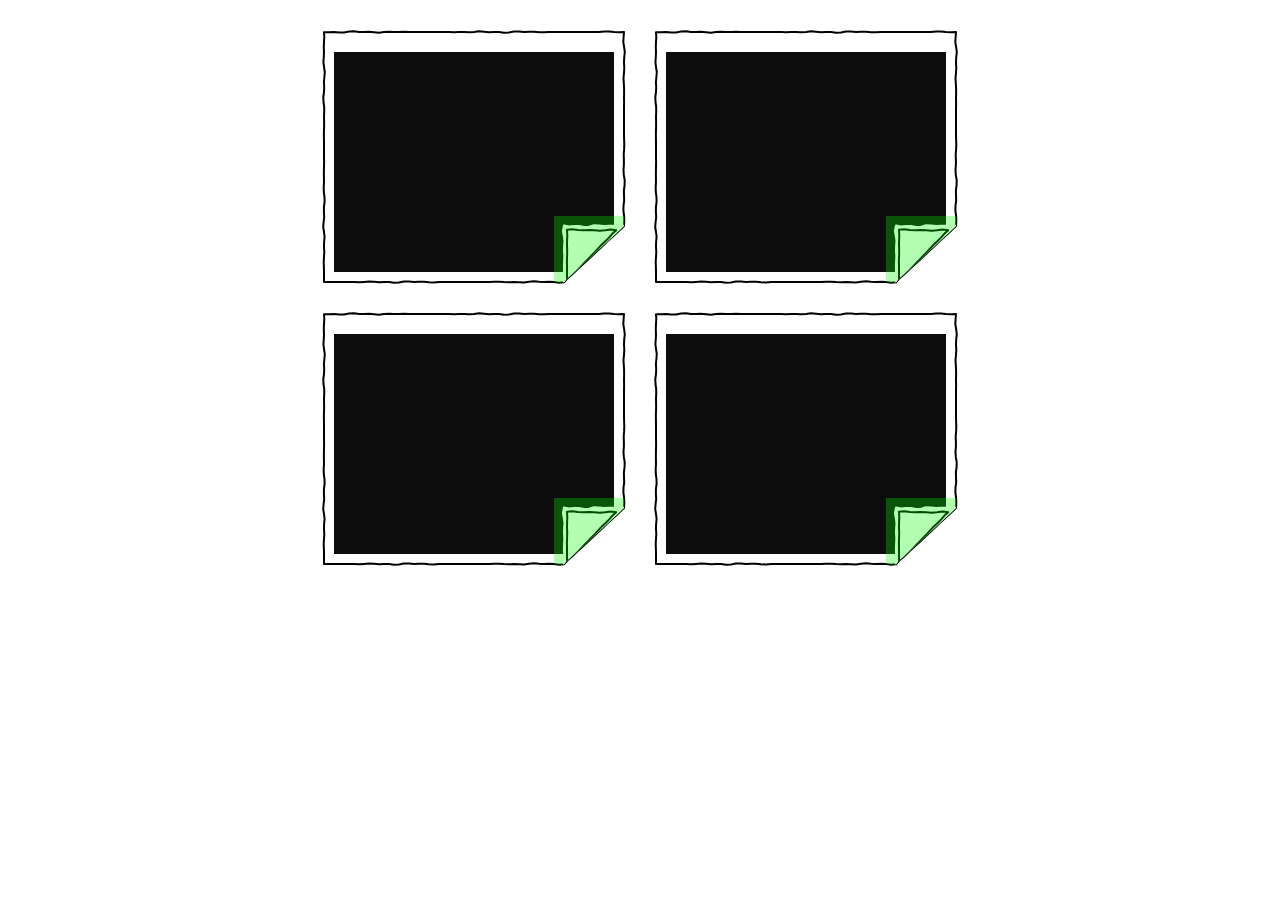
==== index.html @ 53bd7bb0 "Add files via upload" ====
<!DOCTYPE html>
<html lang="en">

<head>
  <meta charset="utf-8">
  <meta name="viewport" content="width=device-width, initial-scale=1">
  <title>App</title>
  <link rel="stylesheet" href="style.css">
</head>

<body>
  <!-- All heavy SVG filters have been completely removed! Everything is pure Math now. -->

  <main class="grid">
    <!-- CARD 1 -->
    <div class="wrap">
      <svg class="card-bg-svg" width="300" height="250">
        <path class="card-bg-path" fill="#ffffff" stroke="black" stroke-width="2" stroke-linejoin="round" />
      </svg>
      <svg width="0" height="0" style="position: absolute;">
        <clipPath id="card-clip-0">
          <path class="card-clip-path" />
        </clipPath>
      </svg>

      <article class="card" style="clip-path: url(#card-clip-0);">
        <div class="inner-rect"></div>
        <div class="hitbox"></div>
        <svg class="triangle-svg" viewBox="0 0 120 120">
          <path class="triangle-path" fill="#ffffff" stroke="white" stroke-width="2" stroke-linejoin="round" />
          <path class="inner-triangle-path" fill="none" stroke="black" stroke-width="2" stroke-linejoin="round" />
          <g class="sq-A" opacity="0">
            <path class="sq-path" fill="blue" stroke="black" stroke-width="1" stroke-linejoin="round" />
          </g>
          <g class="sq-B" opacity="0">
            <path class="sq-path" fill="lime" stroke="black" stroke-width="1" stroke-linejoin="round" />
          </g>
          <g class="sq-C" opacity="0">
            <path class="sq-path" fill="magenta" stroke="black" stroke-width="1" stroke-linejoin="round" />
          </g>
        </svg>
      </article>
    </div>

    <!-- CARD 2 -->
    <div class="wrap">
      <svg class="card-bg-svg" width="300" height="250">
        <path class="card-bg-path" fill="#ffffff" stroke="black" stroke-width="2" stroke-linejoin="round" />
      </svg>
      <svg width="0" height="0" style="position: absolute;">
        <clipPath id="card-clip-1">
          <path class="card-clip-path" />
        </clipPath>
      </svg>

      <article class="card" style="clip-path: url(#card-clip-1);">
        <div class="inner-rect"></div>
        <div class="hitbox"></div>
        <svg class="triangle-svg" viewBox="0 0 120 120">
          <path class="triangle-path" fill="#ffffff" stroke="white" stroke-width="2" stroke-linejoin="round" />
          <path class="inner-triangle-path" fill="none" stroke="black" stroke-width="2" stroke-linejoin="round" />
          <g class="sq-A" opacity="0">
            <path class="sq-path" fill="blue" stroke="black" stroke-width="1" stroke-linejoin="round" />
          </g>
          <g class="sq-B" opacity="0">
            <path class="sq-path" fill="lime" stroke="black" stroke-width="1" stroke-linejoin="round" />
          </g>
          <g class="sq-C" opacity="0">
            <path class="sq-path" fill="magenta" stroke="black" stroke-width="1" stroke-linejoin="round" />
          </g>
        </svg>
      </article>
    </div>

    <!-- CARD 3 -->
    <div class="wrap">
      <svg class="card-bg-svg" width="300" height="250">
        <path class="card-bg-path" fill="#ffffff" stroke="black" stroke-width="2" stroke-linejoin="round" />
      </svg>
      <svg width="0" height="0" style="position: absolute;">
        <clipPath id="card-clip-2">
          <path class="card-clip-path" />
        </clipPath>
      </svg>

      <article class="card" style="clip-path: url(#card-clip-2);">
        <div class="inner-rect"></div>
        <div class="hitbox"></div>
        <svg class="triangle-svg" viewBox="0 0 120 120">
          <path class="triangle-path" fill="#ffffff" stroke="white" stroke-width="2" stroke-linejoin="round" />
          <path class="inner-triangle-path" fill="none" stroke="black" stroke-width="2" stroke-linejoin="round" />
          <g class="sq-A" opacity="0">
            <path class="sq-path" fill="blue" stroke="black" stroke-width="1" stroke-linejoin="round" />
          </g>
          <g class="sq-B" opacity="0">
            <path class="sq-path" fill="lime" stroke="black" stroke-width="1" stroke-linejoin="round" />
          </g>
          <g class="sq-C" opacity="0">
            <path class="sq-path" fill="magenta" stroke="black" stroke-width="1" stroke-linejoin="round" />
          </g>
        </svg>
      </article>
    </div>

    <!-- CARD 4 -->
    <div class="wrap">
      <svg class="card-bg-svg" width="300" height="250">
        <path class="card-bg-path" fill="#ffffff" stroke="black" stroke-width="2" stroke-linejoin="round" />
      </svg>
      <svg width="0" height="0" style="position: absolute;">
        <clipPath id="card-clip-3">
          <path class="card-clip-path" />
        </clipPath>
      </svg>

      <article class="card" style="clip-path: url(#card-clip-3);">
        <div class="inner-rect"></div>
        <div class="hitbox"></div>
        <svg class="triangle-svg" viewBox="0 0 120 120">
          <path class="triangle-path" fill="#ffffff" stroke="white" stroke-width="2" stroke-linejoin="round" />
          <path class="inner-triangle-path" fill="none" stroke="black" stroke-width="2" stroke-linejoin="round" />
          <g class="sq-A" opacity="0">
            <path class="sq-path" fill="blue" stroke="black" stroke-width="1" stroke-linejoin="round" />
          </g>
          <g class="sq-B" opacity="0">
            <path class="sq-path" fill="white" stroke="black" stroke-width="1" stroke-linejoin="round" />
          </g>
          <g class="sq-C" opacity="0">
            <path class="sq-path" fill="magenta" stroke="black" stroke-width="1" stroke-linejoin="round" />
          </g>
        </svg>
      </article>
    </div>
  </main>

  <!-- Load GSAP -->
  <script src="https://cdnjs.cloudflare.com/ajax/libs/gsap/3.12.2/gsap.min.js"></script>
  <!-- Load our custom logic -->
  <script src="app.js"></script>
</body>

</html>
---- style.css ----
* {
  box-sizing: border-box;
  margin: 0;
  padding: 0;
}

body {
  background-color: #ffffff;
  min-height: 100vh;
}

.card {
  position: relative;
  /* background-color: #ffffff;  REMOVED: Handled by SVG */
  width: 300px;
  height: 250px;
  padding: 20px 10px 10px 10px;
  /* clip-path: polygon(...); REMOVED: Handled by dynamic SVG clipPath! */
  user-select: none;
  -webkit-user-select: none;
  -webkit-user-drag: none;
}

.inner-rect {
  background-color: #0c0c0c;
  width: 100%;
  height: 100%;
}

.hitbox {
  position: absolute;
  bottom: -14px;
  right: -10px;
  width: 80px;
  height: 80px;
  z-index: 10;
  cursor: pointer;
  touch-action: none;
  background-color: rgba(0, 255, 0, 0.3);
  transform: rotate(180deg);
  clip-path: polygon(100% 0%, 100% 33%, 100% 66%, 100% 100%, 66% 100%, 33% 100%, 0% 100%);
}

.triangle-svg {
  position: absolute;
  bottom: -4px;
  right: 0px;
  width: 120px;
  height: 120px;
  transform: rotate(180deg);
  pointer-events: none;
  overflow: visible;
  /* Filter removed. Handled mathematically now! */
}

.wrap {
  position: relative;
}

.card-bg-svg {
  position: absolute;
  top: 0;
  left: 0;
  pointer-events: none;
  overflow: visible;
}

.triangle-path {
  fill: #ffffff;
  /* Geometry and animation are now handled cleanly by HTML and GSAP */
}

.grid {
  display: grid;
  gap: 2rem;
  padding: 2rem;
  justify-content: center;
  grid-template-columns: 1fr;
}

@media (min-width: 768px) {
  .grid {
    grid-template-columns: repeat(2, 300px);
  }
}
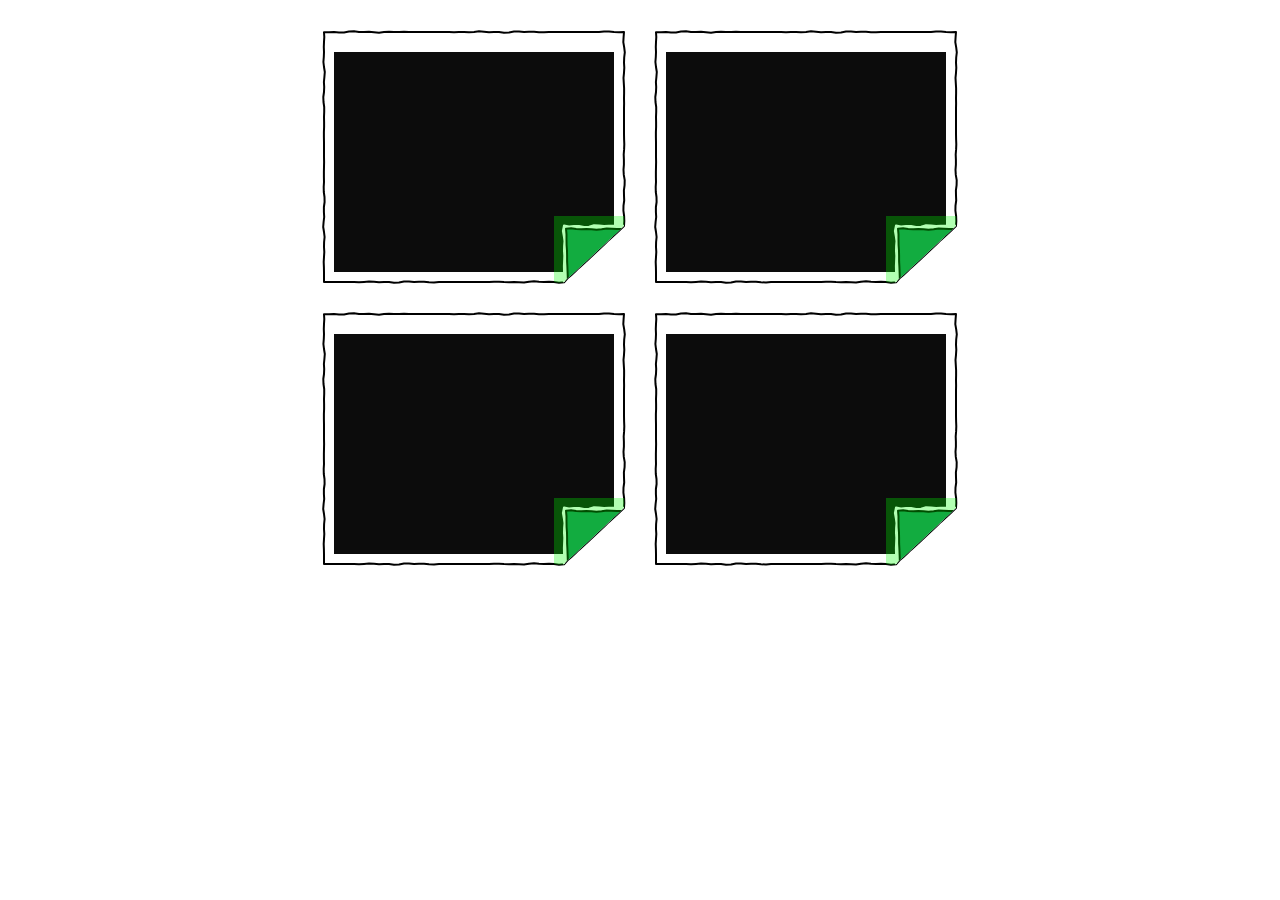
==== commit d597606d: "Add files via upload" ====
--- a/index.html
+++ b/index.html
@@ -28,7 +28,7 @@
         <div class="hitbox"></div>
         <svg class="triangle-svg" viewBox="0 0 120 120">
           <path class="triangle-path" fill="#ffffff" stroke="white" stroke-width="2" stroke-linejoin="round" />
-          <path class="inner-triangle-path" fill="none" stroke="black" stroke-width="2" stroke-linejoin="round" />
+          <path class="inner-triangle-path" fill="#1A885C" stroke="black" stroke-width="2" stroke-linejoin="round" />
           <g class="sq-A" opacity="0">
             <path class="sq-path" fill="blue" stroke="black" stroke-width="1" stroke-linejoin="round" />
           </g>
@@ -58,7 +58,7 @@
         <div class="hitbox"></div>
         <svg class="triangle-svg" viewBox="0 0 120 120">
           <path class="triangle-path" fill="#ffffff" stroke="white" stroke-width="2" stroke-linejoin="round" />
-          <path class="inner-triangle-path" fill="none" stroke="black" stroke-width="2" stroke-linejoin="round" />
+          <path class="inner-triangle-path" fill="#1A885C" stroke="black" stroke-width="2" stroke-linejoin="round" />
           <g class="sq-A" opacity="0">
             <path class="sq-path" fill="blue" stroke="black" stroke-width="1" stroke-linejoin="round" />
           </g>
@@ -88,7 +88,7 @@
         <div class="hitbox"></div>
         <svg class="triangle-svg" viewBox="0 0 120 120">
           <path class="triangle-path" fill="#ffffff" stroke="white" stroke-width="2" stroke-linejoin="round" />
-          <path class="inner-triangle-path" fill="none" stroke="black" stroke-width="2" stroke-linejoin="round" />
+          <path class="inner-triangle-path" fill="#1A885C" stroke="black" stroke-width="2" stroke-linejoin="round" />
           <g class="sq-A" opacity="0">
             <path class="sq-path" fill="blue" stroke="black" stroke-width="1" stroke-linejoin="round" />
           </g>
@@ -118,7 +118,7 @@
         <div class="hitbox"></div>
         <svg class="triangle-svg" viewBox="0 0 120 120">
           <path class="triangle-path" fill="#ffffff" stroke="white" stroke-width="2" stroke-linejoin="round" />
-          <path class="inner-triangle-path" fill="none" stroke="black" stroke-width="2" stroke-linejoin="round" />
+          <path class="inner-triangle-path" fill="#1A885C" stroke="black" stroke-width="2" stroke-linejoin="round" />
           <g class="sq-A" opacity="0">
             <path class="sq-path" fill="blue" stroke="black" stroke-width="1" stroke-linejoin="round" />
           </g>
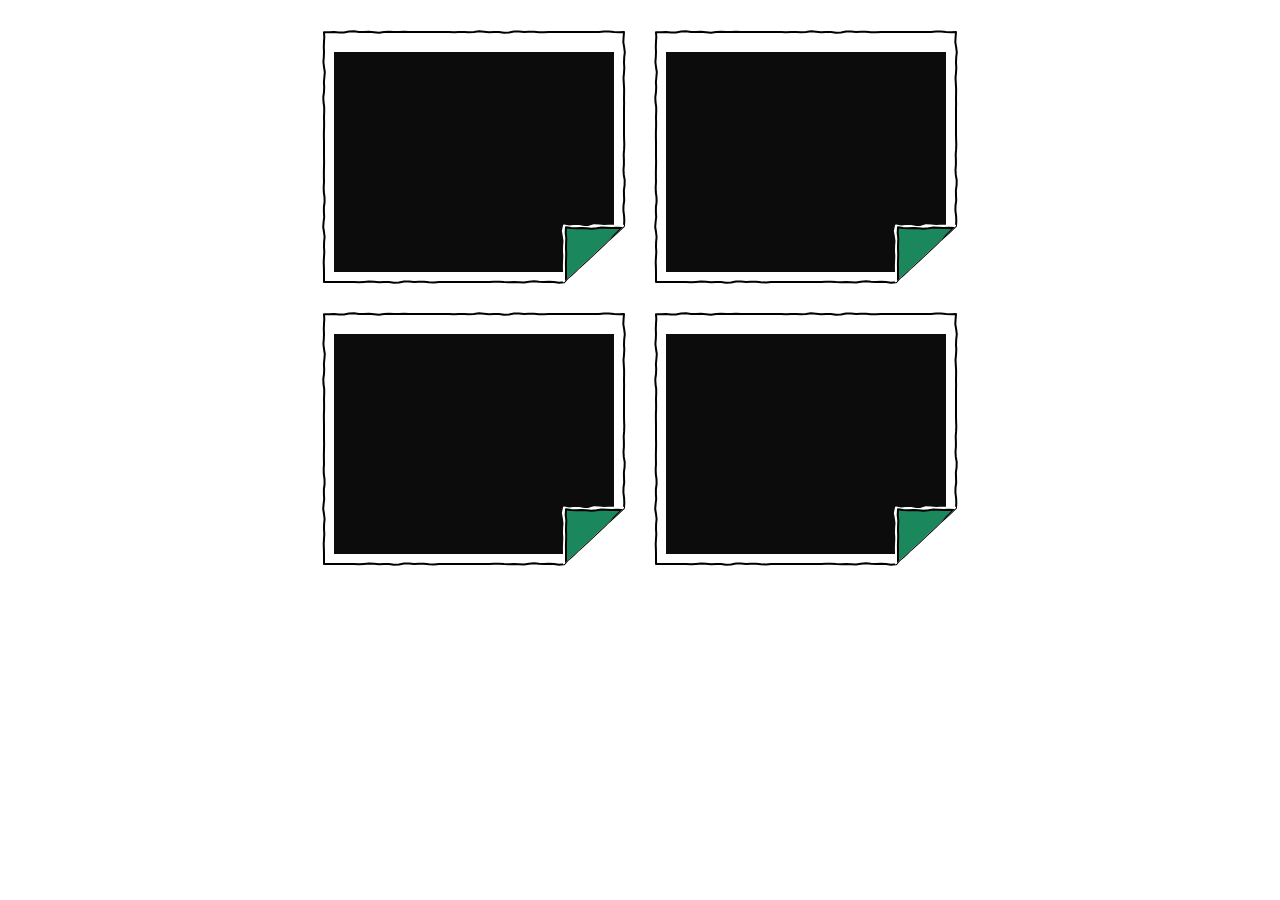
==== commit 94a0da51: "Add files via upload" ====
--- a/index.html
+++ b/index.html
@@ -27,16 +27,22 @@
         <div class="inner-rect"></div>
         <div class="hitbox"></div>
         <svg class="triangle-svg" viewBox="0 0 120 120">
-          <path class="triangle-path" fill="#ffffff" stroke="white" stroke-width="2" stroke-linejoin="round" />
-          <path class="inner-triangle-path" fill="#1A885C" stroke="black" stroke-width="2" stroke-linejoin="round" />
-          <g class="sq-A" opacity="0">
-            <path class="sq-path" fill="blue" stroke="black" stroke-width="1" stroke-linejoin="round" />
+          <path class="triangle-path" stroke-width="2" stroke-linejoin="round" />
+          <path class="inner-triangle-path" stroke-width="2" stroke-linejoin="round" />
+          <g class="sq-A" opacity="0" tabindex="0" role="button" aria-label="Summary">
+            <rect class="custom-focus" x="-11" y="-11" width="22" height="22" rx="4" fill="none" stroke="#005fcc"
+              stroke-width="2" vector-effect="non-scaling-stroke" opacity="0" />
+            <path class="sq-path" stroke="black" stroke-width="1" stroke-linejoin="round" />
           </g>
-          <g class="sq-B" opacity="0">
-            <path class="sq-path" fill="lime" stroke="black" stroke-width="1" stroke-linejoin="round" />
+          <g class="sq-B" opacity="0" tabindex="0" role="button" aria-label="View Project">
+            <rect class="custom-focus" x="-11" y="-11" width="22" height="22" rx="4" fill="none" stroke="#005fcc"
+              stroke-width="2" vector-effect="non-scaling-stroke" opacity="0" />
+            <path class="sq-path" stroke="black" stroke-width="1" stroke-linejoin="round" />
           </g>
-          <g class="sq-C" opacity="0">
-            <path class="sq-path" fill="magenta" stroke="black" stroke-width="1" stroke-linejoin="round" />
+          <g class="sq-C" opacity="0" tabindex="0" role="button" aria-label="Media">
+            <rect class="custom-focus" x="-11" y="-11" width="22" height="22" rx="4" fill="none" stroke="#005fcc"
+              stroke-width="2" vector-effect="non-scaling-stroke" opacity="0" />
+            <path class="sq-path" stroke="black" stroke-width="1" stroke-linejoin="round" />
           </g>
         </svg>
       </article>
@@ -57,16 +63,22 @@
         <div class="inner-rect"></div>
         <div class="hitbox"></div>
         <svg class="triangle-svg" viewBox="0 0 120 120">
-          <path class="triangle-path" fill="#ffffff" stroke="white" stroke-width="2" stroke-linejoin="round" />
-          <path class="inner-triangle-path" fill="#1A885C" stroke="black" stroke-width="2" stroke-linejoin="round" />
-          <g class="sq-A" opacity="0">
-            <path class="sq-path" fill="blue" stroke="black" stroke-width="1" stroke-linejoin="round" />
+          <path class="triangle-path" stroke-width="2" stroke-linejoin="round" />
+          <path class="inner-triangle-path" stroke-width="2" stroke-linejoin="round" />
+          <g class="sq-A" opacity="0" tabindex="0" role="button" aria-label="Summary">
+            <rect class="custom-focus" x="-11" y="-11" width="22" height="22" rx="4" fill="none" stroke="#005fcc"
+              stroke-width="2" vector-effect="non-scaling-stroke" opacity="0" />
+            <path class="sq-path" stroke="black" stroke-width="1" stroke-linejoin="round" />
           </g>
-          <g class="sq-B" opacity="0">
-            <path class="sq-path" fill="lime" stroke="black" stroke-width="1" stroke-linejoin="round" />
+          <g class="sq-B" opacity="0" tabindex="0" role="button" aria-label="View Project">
+            <rect class="custom-focus" x="-11" y="-11" width="22" height="22" rx="4" fill="none" stroke="#005fcc"
+              stroke-width="2" vector-effect="non-scaling-stroke" opacity="0" />
+            <path class="sq-path" stroke="black" stroke-width="1" stroke-linejoin="round" />
           </g>
-          <g class="sq-C" opacity="0">
-            <path class="sq-path" fill="magenta" stroke="black" stroke-width="1" stroke-linejoin="round" />
+          <g class="sq-C" opacity="0" tabindex="0" role="button" aria-label="Media">
+            <rect class="custom-focus" x="-11" y="-11" width="22" height="22" rx="4" fill="none" stroke="#005fcc"
+              stroke-width="2" vector-effect="non-scaling-stroke" opacity="0" />
+            <path class="sq-path" stroke="black" stroke-width="1" stroke-linejoin="round" />
           </g>
         </svg>
       </article>
@@ -87,16 +99,22 @@
         <div class="inner-rect"></div>
         <div class="hitbox"></div>
         <svg class="triangle-svg" viewBox="0 0 120 120">
-          <path class="triangle-path" fill="#ffffff" stroke="white" stroke-width="2" stroke-linejoin="round" />
-          <path class="inner-triangle-path" fill="#1A885C" stroke="black" stroke-width="2" stroke-linejoin="round" />
-          <g class="sq-A" opacity="0">
-            <path class="sq-path" fill="blue" stroke="black" stroke-width="1" stroke-linejoin="round" />
+          <path class="triangle-path" stroke-width="2" stroke-linejoin="round" />
+          <path class="inner-triangle-path" stroke-width="2" stroke-linejoin="round" />
+          <g class="sq-A" opacity="0" tabindex="0" role="button" aria-label="Summary">
+            <rect class="custom-focus" x="-11" y="-11" width="22" height="22" rx="4" fill="none" stroke="#005fcc"
+              stroke-width="2" vector-effect="non-scaling-stroke" opacity="0" />
+            <path class="sq-path" stroke="black" stroke-width="1" stroke-linejoin="round" />
           </g>
-          <g class="sq-B" opacity="0">
-            <path class="sq-path" fill="lime" stroke="black" stroke-width="1" stroke-linejoin="round" />
+          <g class="sq-B" opacity="0" tabindex="0" role="button" aria-label="View Project">
+            <rect class="custom-focus" x="-11" y="-11" width="22" height="22" rx="4" fill="none" stroke="#005fcc"
+              stroke-width="2" vector-effect="non-scaling-stroke" opacity="0" />
+            <path class="sq-path" stroke="black" stroke-width="1" stroke-linejoin="round" />
           </g>
-          <g class="sq-C" opacity="0">
-            <path class="sq-path" fill="magenta" stroke="black" stroke-width="1" stroke-linejoin="round" />
+          <g class="sq-C" opacity="0" tabindex="0" role="button" aria-label="Media">
+            <rect class="custom-focus" x="-11" y="-11" width="22" height="22" rx="4" fill="none" stroke="#005fcc"
+              stroke-width="2" vector-effect="non-scaling-stroke" opacity="0" />
+            <path class="sq-path" stroke="black" stroke-width="1" stroke-linejoin="round" />
           </g>
         </svg>
       </article>
@@ -117,16 +135,22 @@
         <div class="inner-rect"></div>
         <div class="hitbox"></div>
         <svg class="triangle-svg" viewBox="0 0 120 120">
-          <path class="triangle-path" fill="#ffffff" stroke="white" stroke-width="2" stroke-linejoin="round" />
-          <path class="inner-triangle-path" fill="#1A885C" stroke="black" stroke-width="2" stroke-linejoin="round" />
-          <g class="sq-A" opacity="0">
-            <path class="sq-path" fill="blue" stroke="black" stroke-width="1" stroke-linejoin="round" />
+          <path class="triangle-path" stroke-width="2" stroke-linejoin="round" />
+          <path class="inner-triangle-path" stroke-width="2" stroke-linejoin="round" />
+          <g class="sq-A" opacity="0" tabindex="0" role="button" aria-label="Summary">
+            <rect class="custom-focus" x="-11" y="-11" width="22" height="22" rx="4" fill="none" stroke="#005fcc"
+              stroke-width="2" vector-effect="non-scaling-stroke" opacity="0" />
+            <path class="sq-path" stroke="black" stroke-width="1" stroke-linejoin="round" />
           </g>
-          <g class="sq-B" opacity="0">
-            <path class="sq-path" fill="white" stroke="black" stroke-width="1" stroke-linejoin="round" />
+          <g class="sq-B" opacity="0" tabindex="0" role="button" aria-label="View Project">
+            <rect class="custom-focus" x="-11" y="-11" width="22" height="22" rx="4" fill="none" stroke="#005fcc"
+              stroke-width="2" vector-effect="non-scaling-stroke" opacity="0" />
+            <path class="sq-path" stroke="black" stroke-width="1" stroke-linejoin="round" />
           </g>
-          <g class="sq-C" opacity="0">
-            <path class="sq-path" fill="magenta" stroke="black" stroke-width="1" stroke-linejoin="round" />
+          <g class="sq-C" opacity="0" tabindex="0" role="button" aria-label="Media">
+            <rect class="custom-focus" x="-11" y="-11" width="22" height="22" rx="4" fill="none" stroke="#005fcc"
+              stroke-width="2" vector-effect="non-scaling-stroke" opacity="0" />
+            <path class="sq-path" stroke="black" stroke-width="1" stroke-linejoin="round" />
           </g>
         </svg>
       </article>
--- a/style.css
+++ b/style.css
@@ -22,7 +22,7 @@
 }
 
 .inner-rect {
-  background-color: #0c0c0c;
+  background-color: var(--card-bg, #0c0c0c);
   width: 100%;
   height: 100%;
 }
@@ -36,7 +36,7 @@
   z-index: 10;
   cursor: pointer;
   touch-action: none;
-  background-color: rgba(0, 255, 0, 0.3);
+  background-color: rgba(0, 255, 0, 0);
   transform: rotate(180deg);
   clip-path: polygon(100% 0%, 100% 33%, 100% 66%, 100% 100%, 66% 100%, 33% 100%, 0% 100%);
 }
@@ -55,6 +55,16 @@
 
 .wrap {
   position: relative;
+  /* THEME VARIABLES: Change these per-card to easily theme them! */
+  --card-bg: #0c0c0c;        /* Background inside the card */
+  --card-flap: #ffffff;      /* The white peeled back paper */
+  --card-peel: #1A885C;      /* The green underside of the peel */
+  
+  --btn-default: #ffffff;    /* Default icon color */
+  --btn-active: #1A885C;     /* Highlighted icon color */
+  
+  --eye-lid: #ffffff;        /* Eyelid color when selected */
+  --eye-pupil: #1A885C;      /* Eye pupil color when selected */
 }
 
 .card-bg-svg {
@@ -66,8 +76,25 @@
 }
 
 .triangle-path {
-  fill: #ffffff;
+  fill: var(--card-flap, #ffffff);
+  stroke: var(--card-flap, #ffffff);
   /* Geometry and animation are now handled cleanly by HTML and GSAP */
+}
+
+.inner-triangle-path {
+  fill: var(--card-peel, #1A885C);
+  stroke: black;
+}
+
+
+/* Disable the native bloating focus ring */
+g:focus {
+  outline: none;
+}
+
+/* Reveal our custom non-scaling SVG focus ring instead! */
+g:focus .custom-focus {
+  opacity: 1;
 }
 
 .grid {
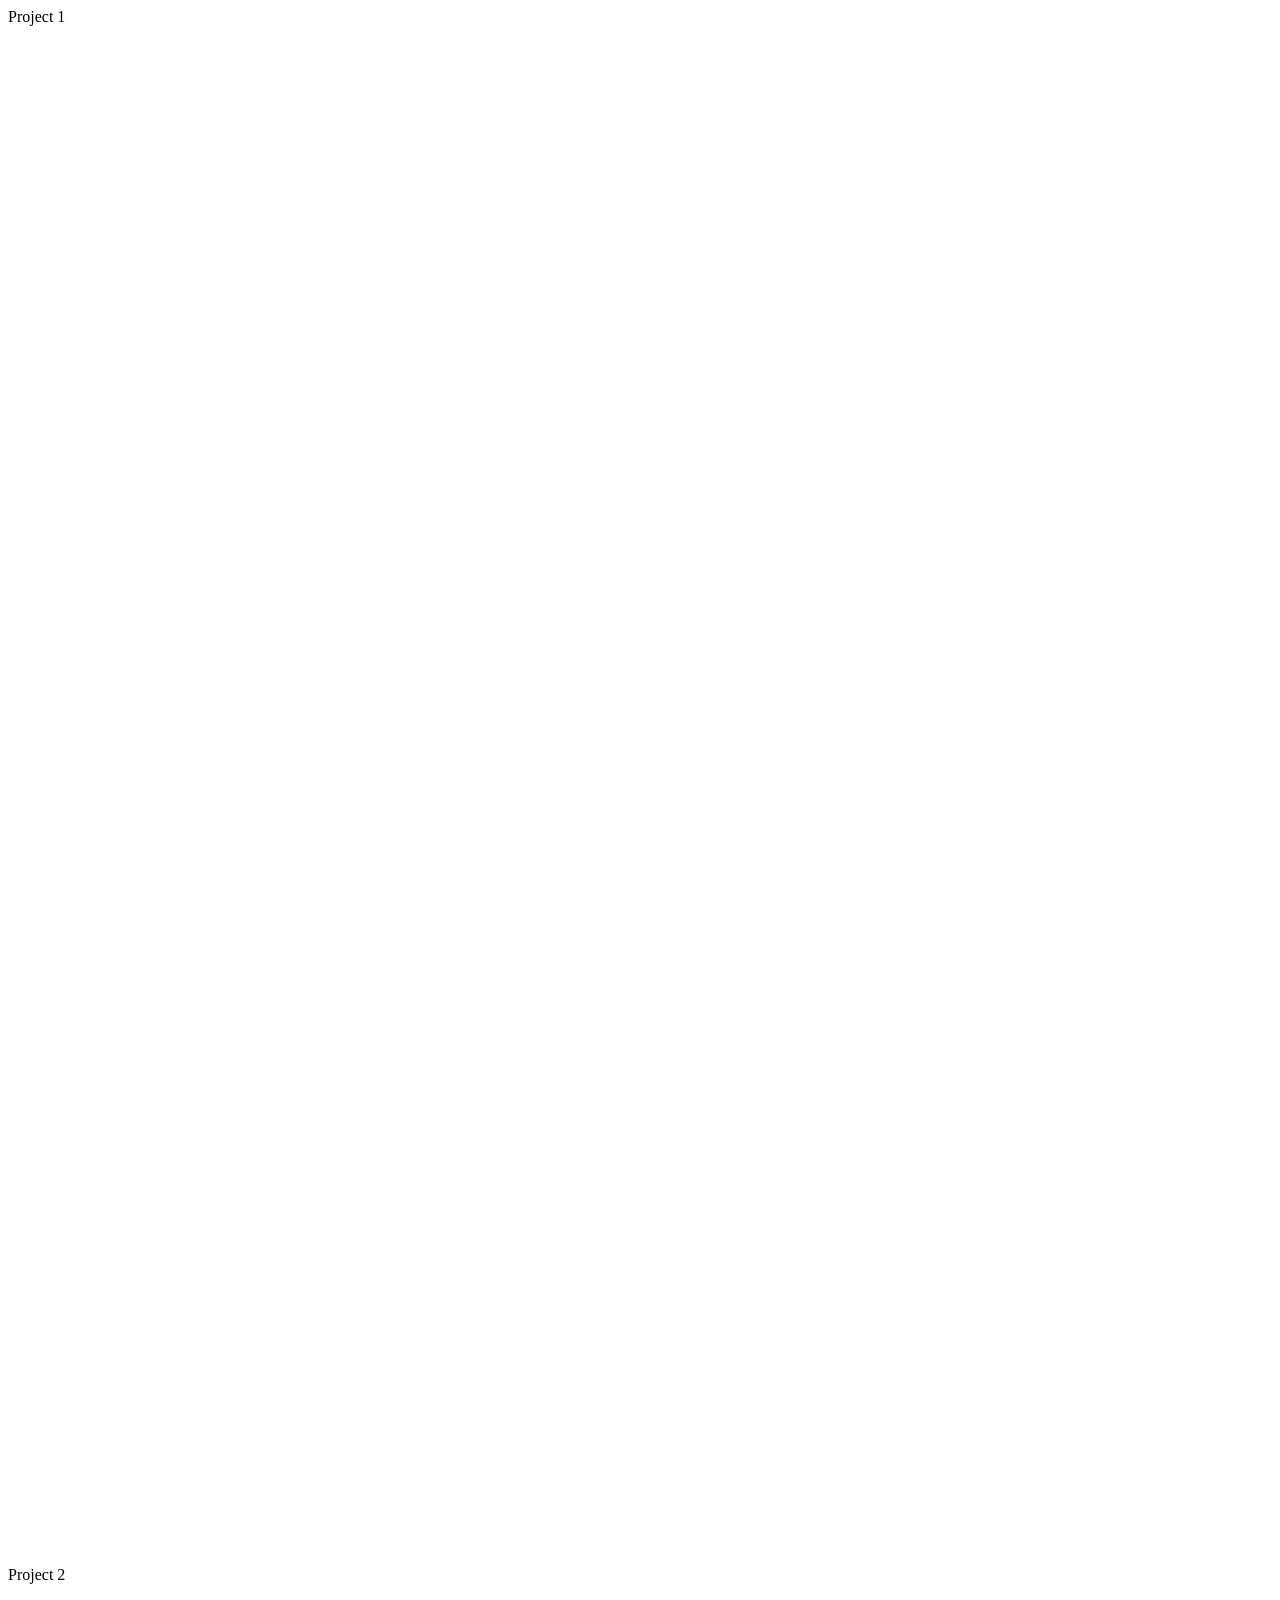
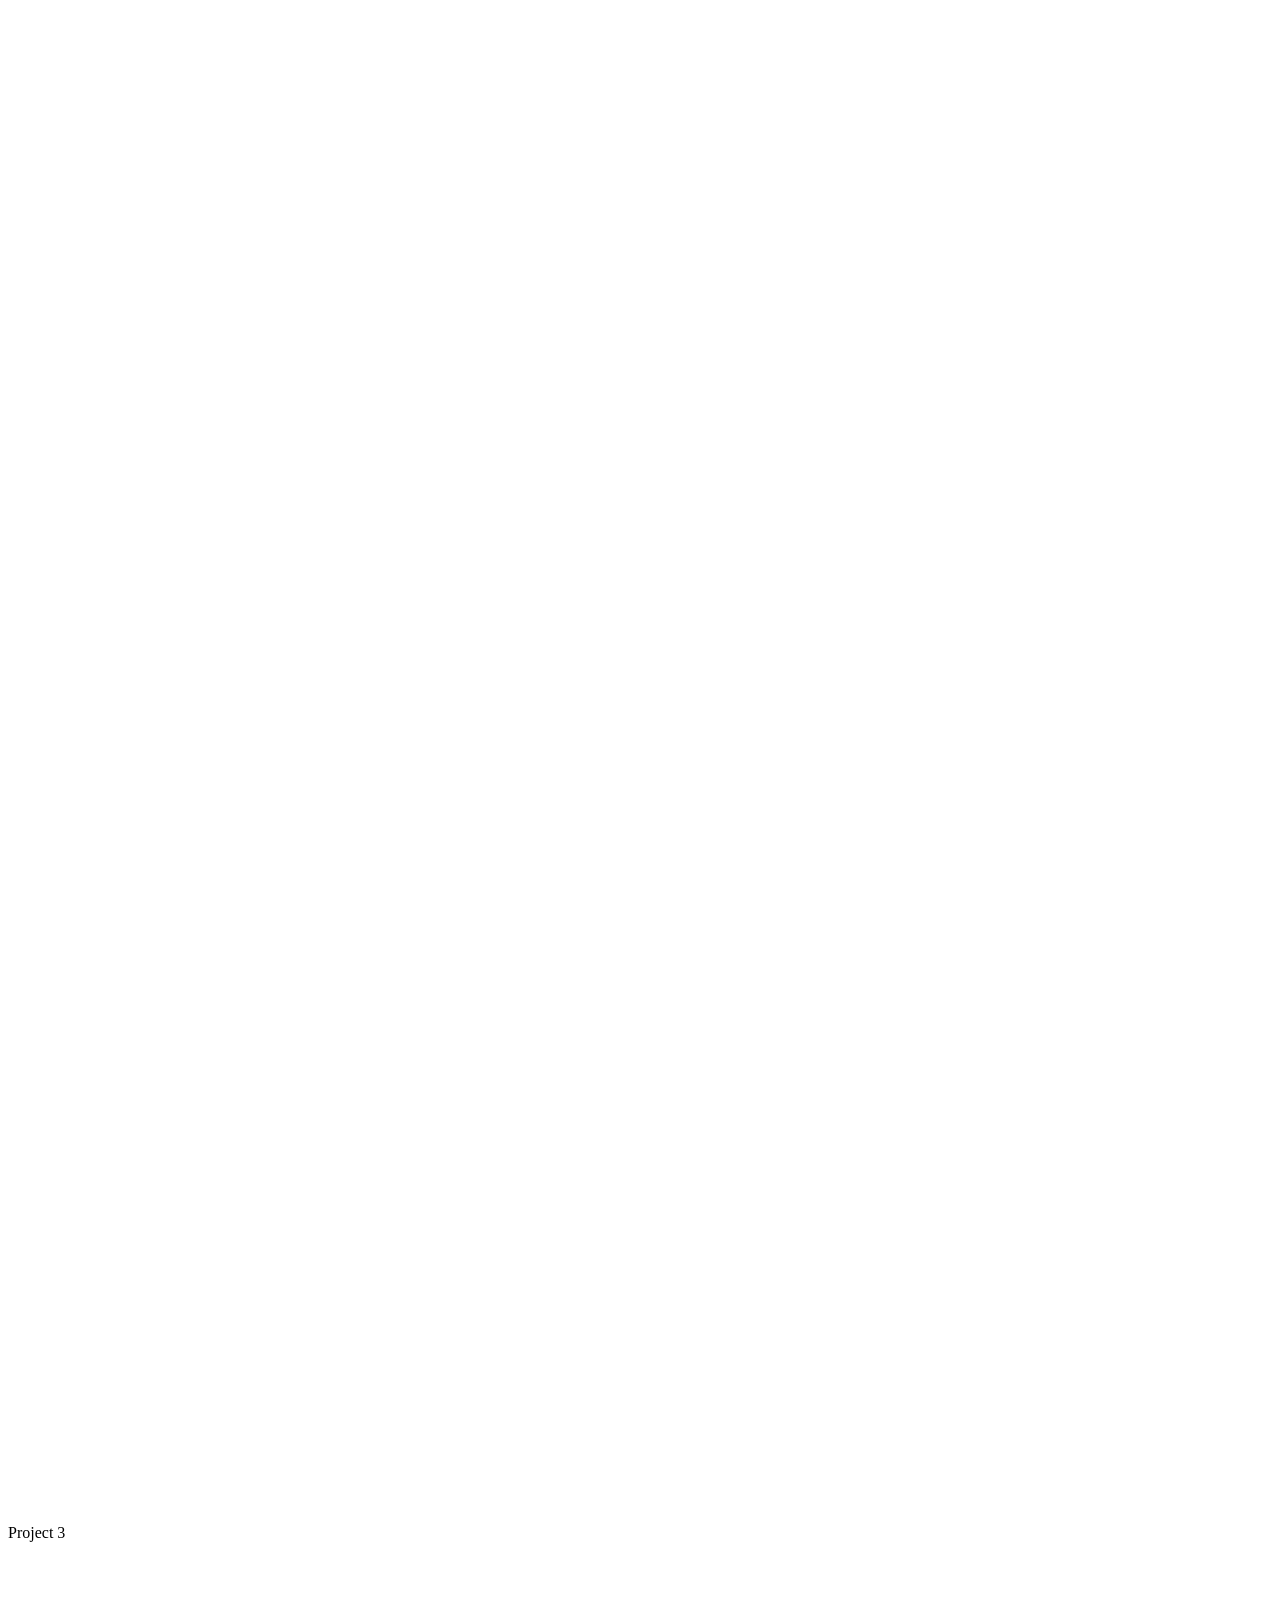
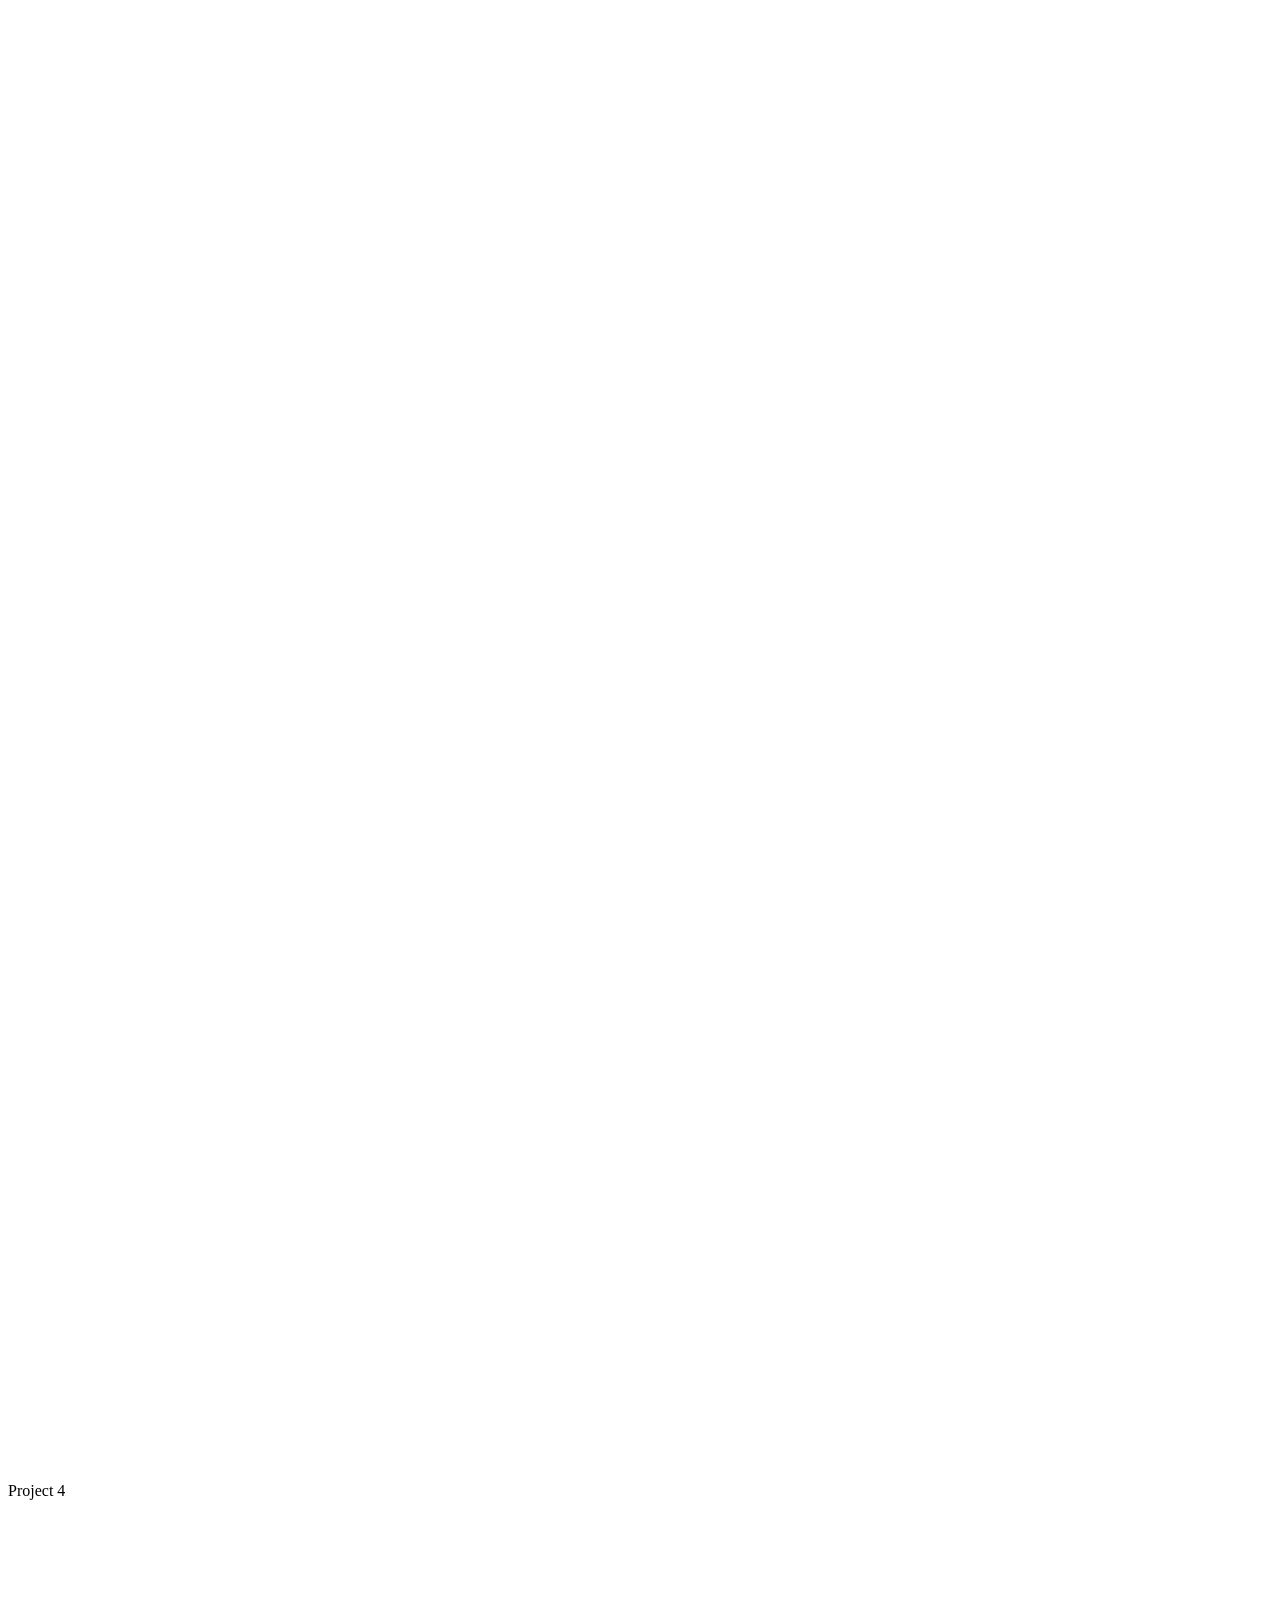
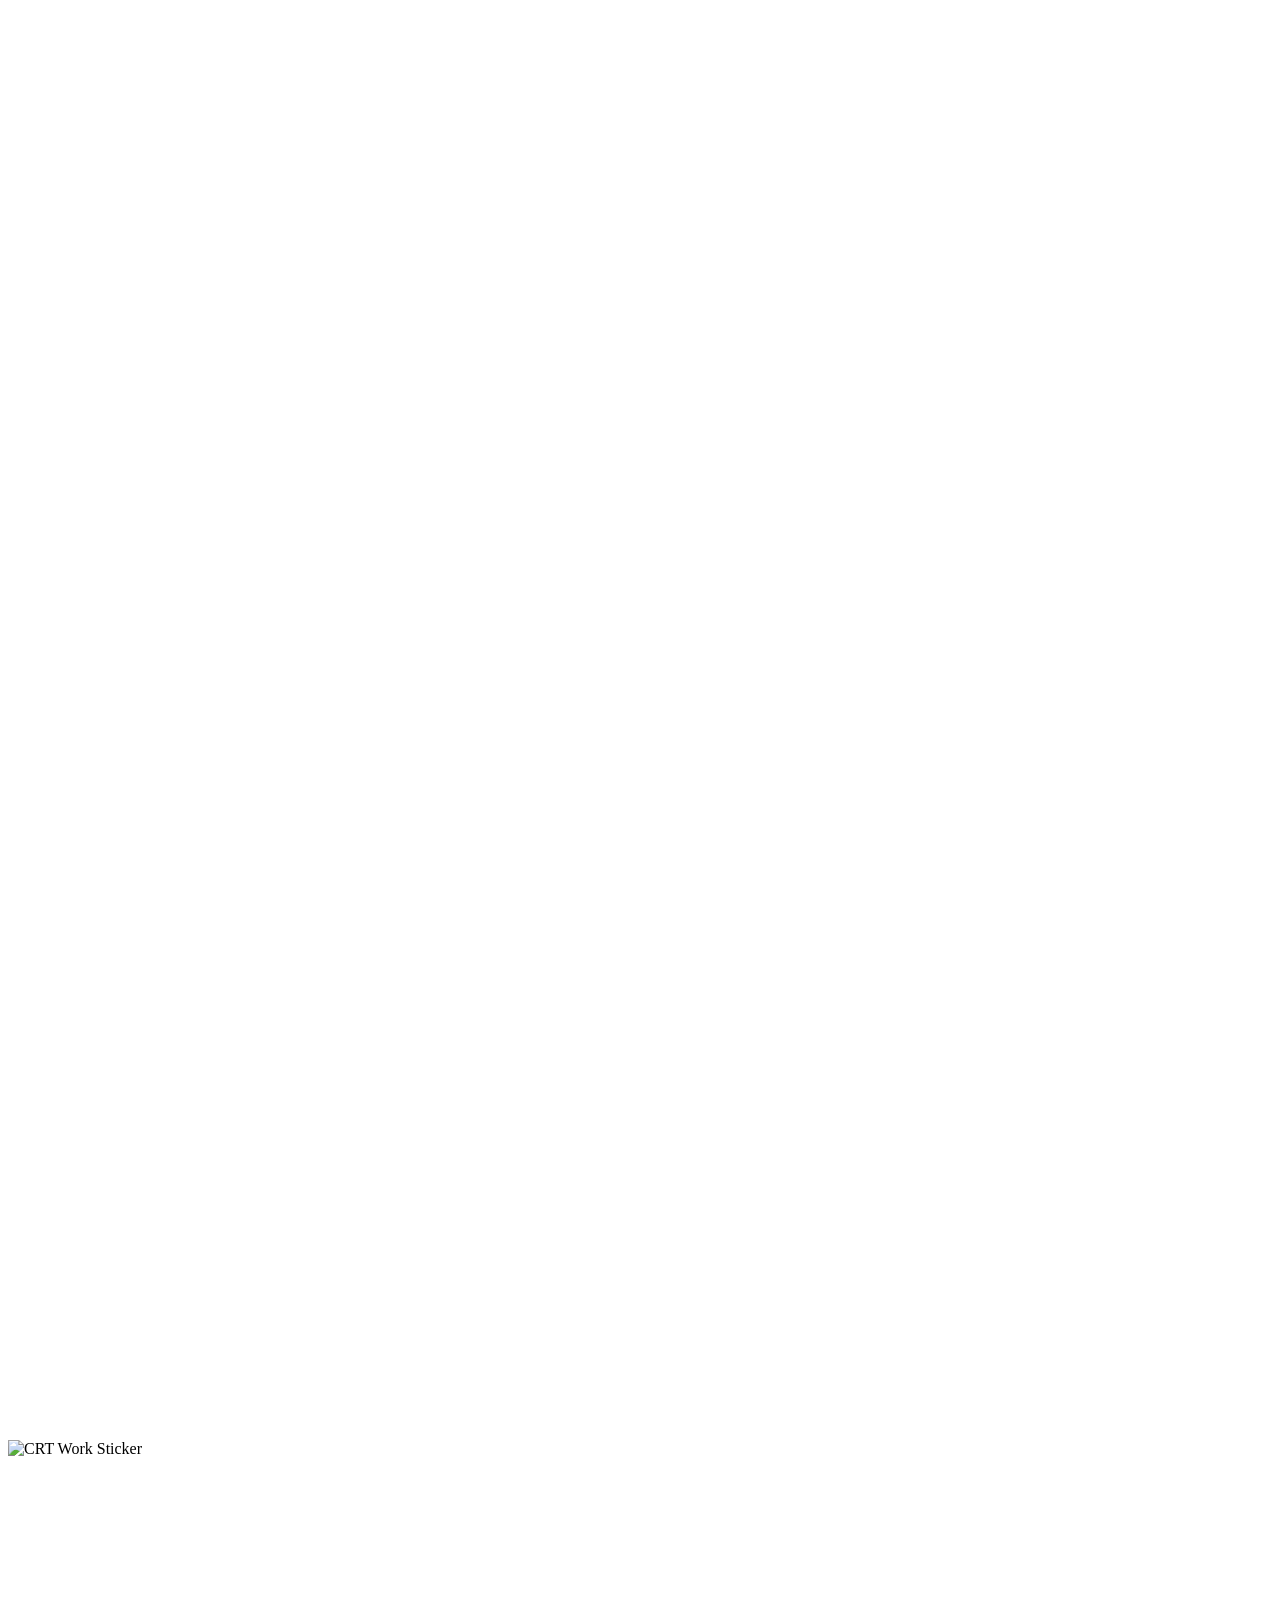
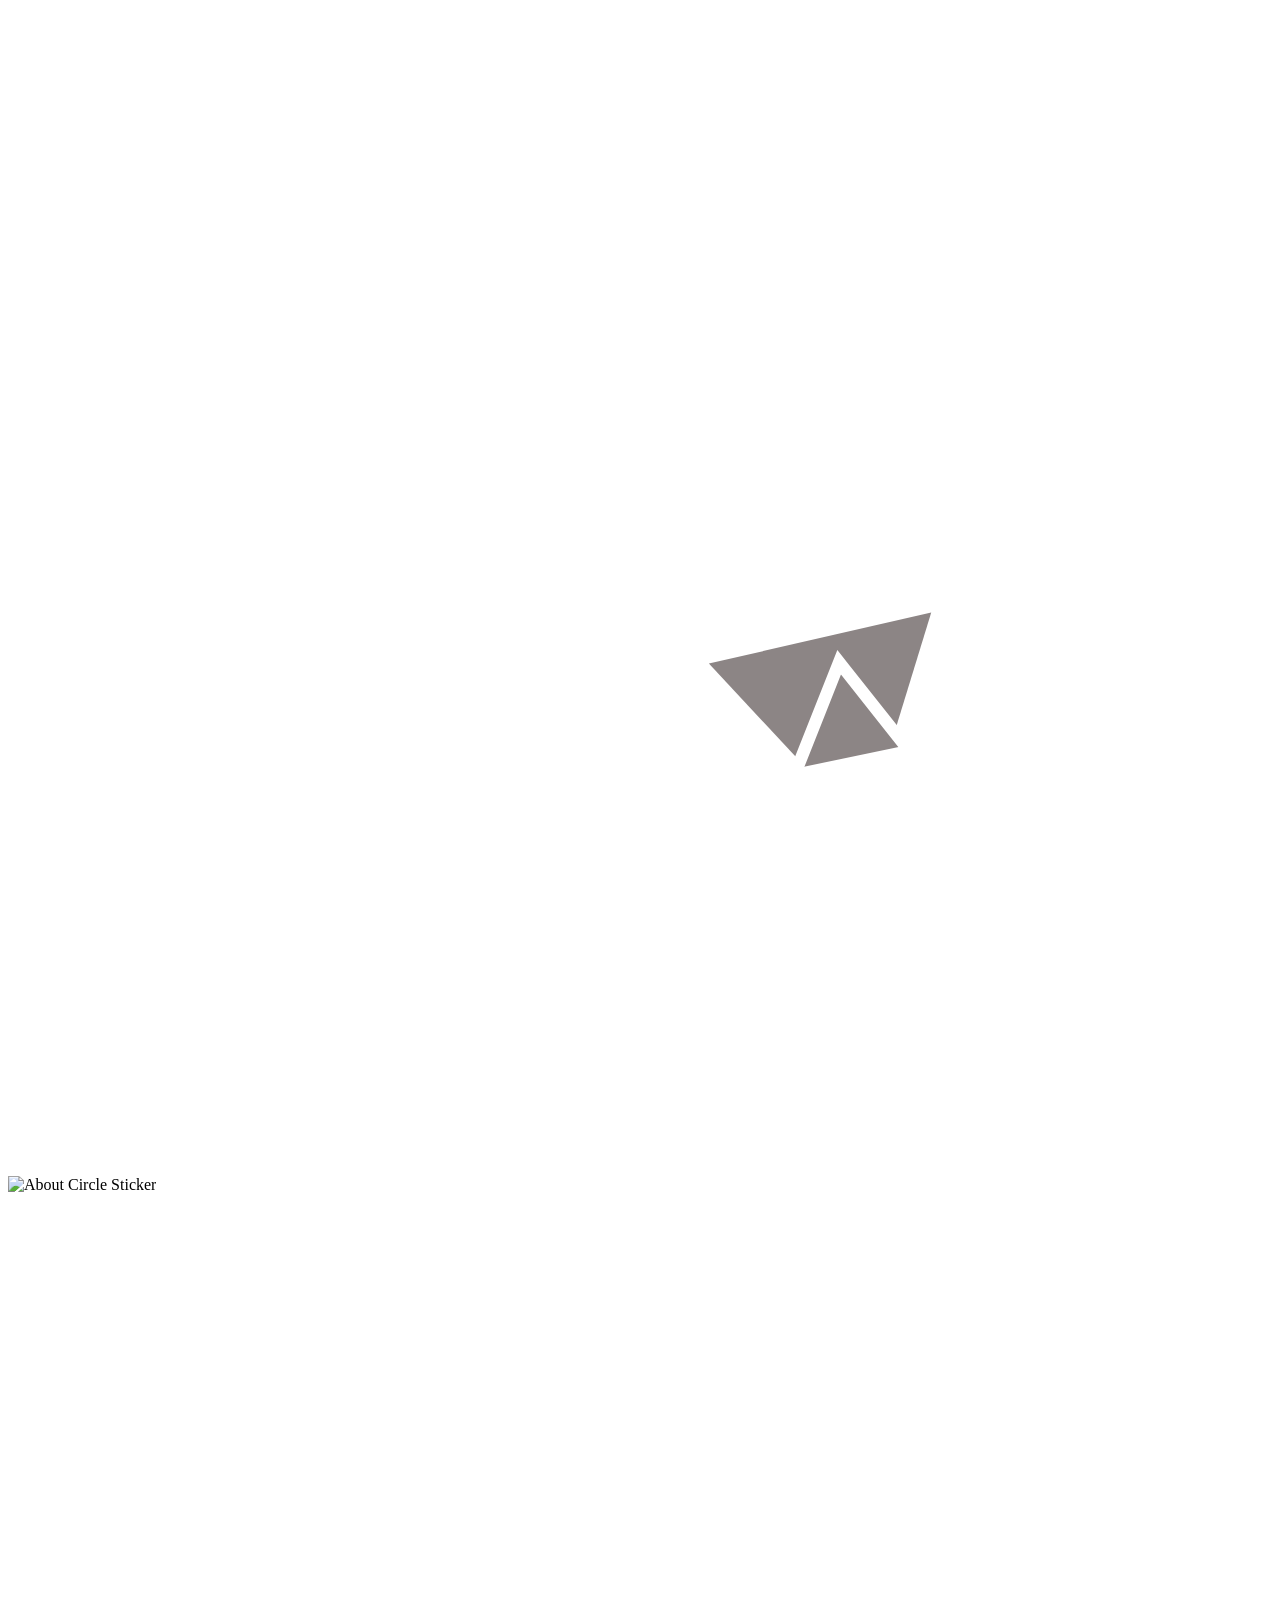
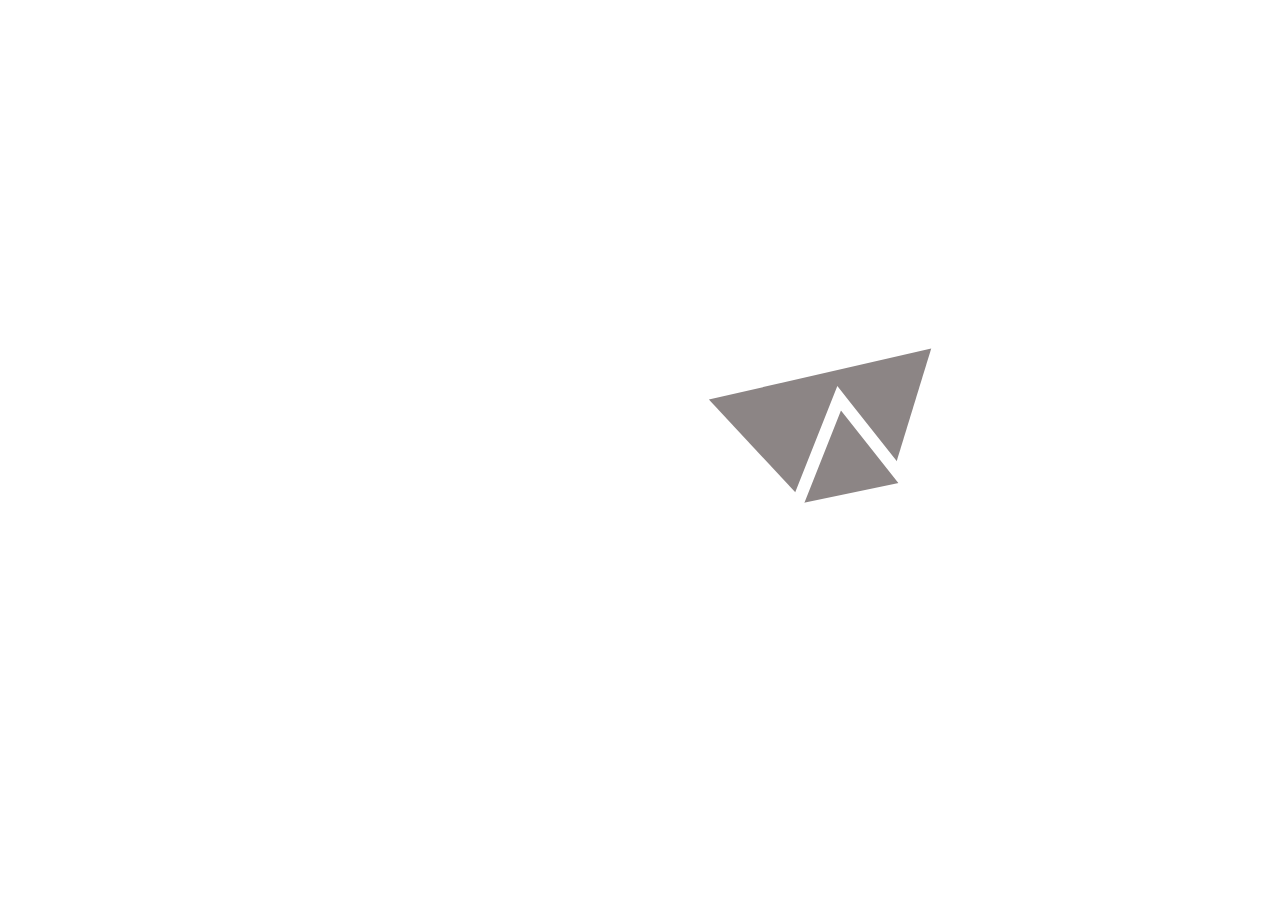
==== commit b406b51f: "Add files via upload" ====
--- a/index.html
+++ b/index.html
@@ -5,17 +5,34 @@
   <meta charset="utf-8">
   <meta name="viewport" content="width=device-width, initial-scale=1">
   <title>App</title>
-  <link rel="stylesheet" href="style.css">
+  <!-- Google Fonts: BioRhyme (weights 200 to 800) -->
+  <link rel="preconnect" href="https://fonts.googleapis.com">
+  <link rel="preconnect" href="https://fonts.gstatic.com" crossorigin>
+  <link href="https://fonts.googleapis.com/css2?family=BioRhyme:wght@200..800&display=swap" rel="stylesheet">
+  <link rel="stylesheet" href="css/base.css">
+  <link rel="stylesheet" href="css/card.css">
+  <link rel="stylesheet" href="css/sticker.css">
+  <!-- Page transition helper: syncs circular reveal coordinates on page entry -->
+  <script src="js/transitions.js"></script>
 </head>
 
-<body>
+<body data-sticker-surface="page" data-surface-id="page">
   <!-- All heavy SVG filters have been completely removed! Everything is pure Math now. -->
+
 
   <main class="grid">
     <!-- CARD 1 -->
     <div class="wrap">
+      <div class="card-behind">
+        <div class="card-behind-content">
+          <span class="card-behind-text">Project 1</span>
+          <div class="card-loading-bar">
+            <div class="card-loading-progress"></div>
+          </div>
+        </div>
+      </div>
       <svg class="card-bg-svg" width="300" height="250">
-        <path class="card-bg-path" fill="#ffffff" stroke="black" stroke-width="2" stroke-linejoin="round" />
+        <path class="card-bg-path" fill="#F2F2F2" stroke="black" stroke-width="2" stroke-linejoin="round" />
       </svg>
       <svg width="0" height="0" style="position: absolute;">
         <clipPath id="card-clip-0">
@@ -24,10 +41,14 @@
       </svg>
 
       <article class="card" style="clip-path: url(#card-clip-0);">
-        <div class="inner-rect"></div>
+        <div class="card-header">
+          <span class="card-title">Project A</span>
+        </div>
+        <div class="inner-rect" data-sticker-surface="card" data-surface-id="project-a"></div>
         <div class="hitbox"></div>
         <svg class="triangle-svg" viewBox="0 0 120 120">
           <path class="triangle-path" stroke-width="2" stroke-linejoin="round" />
+          <path class="inner-triangle-outer-path" stroke-linejoin="round" />
           <path class="inner-triangle-path" stroke-width="2" stroke-linejoin="round" />
           <g class="sq-A" opacity="0" tabindex="0" role="button" aria-label="Summary">
             <rect class="custom-focus" x="-11" y="-11" width="22" height="22" rx="4" fill="none" stroke="#005fcc"
@@ -50,6 +71,14 @@
 
     <!-- CARD 2 -->
     <div class="wrap">
+      <div class="card-behind">
+        <div class="card-behind-content">
+          <span class="card-behind-text">Project 2</span>
+          <div class="card-loading-bar">
+            <div class="card-loading-progress"></div>
+          </div>
+        </div>
+      </div>
       <svg class="card-bg-svg" width="300" height="250">
         <path class="card-bg-path" fill="#ffffff" stroke="black" stroke-width="2" stroke-linejoin="round" />
       </svg>
@@ -60,10 +89,14 @@
       </svg>
 
       <article class="card" style="clip-path: url(#card-clip-1);">
-        <div class="inner-rect"></div>
+        <div class="card-header">
+          <span class="card-title">Project B</span>
+        </div>
+        <div class="inner-rect" data-sticker-surface="card" data-surface-id="project-b"></div>
         <div class="hitbox"></div>
         <svg class="triangle-svg" viewBox="0 0 120 120">
           <path class="triangle-path" stroke-width="2" stroke-linejoin="round" />
+          <path class="inner-triangle-outer-path" stroke-linejoin="round" />
           <path class="inner-triangle-path" stroke-width="2" stroke-linejoin="round" />
           <g class="sq-A" opacity="0" tabindex="0" role="button" aria-label="Summary">
             <rect class="custom-focus" x="-11" y="-11" width="22" height="22" rx="4" fill="none" stroke="#005fcc"
@@ -86,6 +119,14 @@
 
     <!-- CARD 3 -->
     <div class="wrap">
+      <div class="card-behind">
+        <div class="card-behind-content">
+          <span class="card-behind-text">Project 3</span>
+          <div class="card-loading-bar">
+            <div class="card-loading-progress"></div>
+          </div>
+        </div>
+      </div>
       <svg class="card-bg-svg" width="300" height="250">
         <path class="card-bg-path" fill="#ffffff" stroke="black" stroke-width="2" stroke-linejoin="round" />
       </svg>
@@ -96,10 +137,14 @@
       </svg>
 
       <article class="card" style="clip-path: url(#card-clip-2);">
-        <div class="inner-rect"></div>
+        <div class="card-header">
+          <span class="card-title">Project C</span>
+        </div>
+        <div class="inner-rect" data-sticker-surface="card" data-surface-id="project-c"></div>
         <div class="hitbox"></div>
         <svg class="triangle-svg" viewBox="0 0 120 120">
           <path class="triangle-path" stroke-width="2" stroke-linejoin="round" />
+          <path class="inner-triangle-outer-path" stroke-linejoin="round" />
           <path class="inner-triangle-path" stroke-width="2" stroke-linejoin="round" />
           <g class="sq-A" opacity="0" tabindex="0" role="button" aria-label="Summary">
             <rect class="custom-focus" x="-11" y="-11" width="22" height="22" rx="4" fill="none" stroke="#005fcc"
@@ -122,6 +167,14 @@
 
     <!-- CARD 4 -->
     <div class="wrap">
+      <div class="card-behind">
+        <div class="card-behind-content">
+          <span class="card-behind-text">Project 4</span>
+          <div class="card-loading-bar">
+            <div class="card-loading-progress"></div>
+          </div>
+        </div>
+      </div>
       <svg class="card-bg-svg" width="300" height="250">
         <path class="card-bg-path" fill="#ffffff" stroke="black" stroke-width="2" stroke-linejoin="round" />
       </svg>
@@ -132,10 +185,14 @@
       </svg>
 
       <article class="card" style="clip-path: url(#card-clip-3);">
-        <div class="inner-rect"></div>
+        <div class="card-header">
+          <span class="card-title">Project D</span>
+        </div>
+        <div class="inner-rect" data-sticker-surface="card" data-surface-id="project-d"></div>
         <div class="hitbox"></div>
         <svg class="triangle-svg" viewBox="0 0 120 120">
           <path class="triangle-path" stroke-width="2" stroke-linejoin="round" />
+          <path class="inner-triangle-outer-path" stroke-linejoin="round" />
           <path class="inner-triangle-path" stroke-width="2" stroke-linejoin="round" />
           <g class="sq-A" opacity="0" tabindex="0" role="button" aria-label="Summary">
             <rect class="custom-focus" x="-11" y="-11" width="22" height="22" rx="4" fill="none" stroke="#005fcc"
@@ -157,10 +214,100 @@
     </div>
   </main>
 
-  <!-- Load GSAP -->
+  <!-- 2 FPS Hand-Drawn Boil Filter for Sticker Art -->
+  <svg style="position: absolute; width: 0; height: 0; pointer-events: none; overflow: hidden;" aria-hidden="true">
+    <defs>
+      <filter id="stickerBoilFilter" x="-20%" y="-20%" width="140%" height="140%">
+        <feTurbulence id="boilTurbulence" type="fractalNoise" baseFrequency="0.038" numOctaves="2" seed="1" result="noise" />
+        <feDisplacementMap id="boilDisplacement" in="SourceGraphic" in2="noise" scale="2.2" xChannelSelector="R" yChannelSelector="G" />
+      </filter>
+    </defs>
+  </svg>
+
+  <!-- Modular Draggable Work Navigation Sticker (Home Sticker) -->
+  <div class="sticker-root" id="stickerRoot" data-sticker-id="work" data-sticker-surface="sticker" role="button" aria-label="Work CRT Sticker">
+
+    <!-- Draggable Sticker Body -->
+    <div class="sticker-body" id="stickerBody">
+      <div class="sticker-shadow-wrap">
+        <div class="sticker-art-wrap" id="stickerArtWrap">
+          <!-- CRT Monitor Base Art -->
+          <img class="sticker-base-png" src="svg/workstickerpng.png" alt="CRT Work Sticker">
+
+          <!-- Masked Specular Glossy Sheen Layer -->
+          <div class="sticker-highlight-layer" id="highlightLayer">
+            <div class="sticker-gloss-dome" id="stickerGlossDome"></div>
+            <div class="sticker-gloss-glint" id="stickerGlossGlint"></div>
+          </div>
+
+          <!-- 100% Vector Layers Punch-Out Corner Peel Affordance (Applied by default) -->
+          <div class="sticker-peel-overlay peel-state-active" id="stickerPeelOverlay">
+            <svg class="peel-svg" id="peelSvg" viewBox="0 0 305 317" preserveAspectRatio="none">
+              <defs>
+                <mask id="stickerPeelMask" maskUnits="userSpaceOnUse" x="0" y="0" width="305" height="317">
+                  <rect width="100%" height="100%" fill="white" />
+                  <path id="stickerMaskInverseClip" class="peel-mask-path" transform="translate(148.874 226.758) rotate(-10.7228)" d="M32.3323 0.929956L81.3395 0L109.556 65.0203L0 66.9418L32.3323 0.929956Z" fill="#000000" />
+                </mask>
+              </defs>
+              <g id="stickerPeelVectorGroup" mask="url(#stickerPeelMask)">
+                <path id="stickerPeelBg" transform="translate(151.867 223.861) rotate(-72.9716)" d="M31.7876 0L59.3165 47.6814H4.25873L31.7876 0Z" fill="white"/>
+                <path id="stickerPeelMain" class="peel-main-path" transform="translate(159.813 224.784) rotate(-72.9716)" d="M31.7876 0L59.3165 47.6814H4.25873L31.7876 0Z" fill="#8C8585"/>
+                <path id="stickerPeelFlap" class="peel-flap-path" transform="translate(246.888 210.66) rotate(111.625)" d="M33.0869 -0.75L60.6152 46.9316L61.915 49.1816H1.66113L2.95996 46.9316L30.4883 -0.75L31.7881 -3L33.0869 -0.75Z" fill="#8C8585" stroke="white" stroke-width="3"/>
+              </g>
+            </svg>
+          </div>
+        </div>
+      </div>
+    </div>
+  </div>
+
+  <!-- Modular Draggable About Modifier Sticker (Circle Placeholder, Inactive by Default) -->
+  <div class="sticker-root sticker-about is-sleeping" id="aboutStickerRoot" data-sticker-id="about" data-sticker-surface="sticker" role="button" aria-label="About Me Modifier Sticker">
+    <!-- Draggable Sticker Body -->
+    <div class="sticker-body" id="aboutStickerBody">
+      <div class="sticker-shadow-wrap">
+        <div class="sticker-art-wrap" id="aboutArtWrap">
+          <!-- Circle Placeholder Art -->
+          <img class="sticker-base-png" src="svg/circlesticker.svg" alt="About Circle Sticker">
+
+          <!-- Masked Specular Glossy Sheen Layer -->
+          <div class="sticker-highlight-layer" id="aboutHighlightLayer">
+            <div class="sticker-gloss-dome" id="aboutGlossDome"></div>
+            <div class="sticker-gloss-glint" id="aboutGlossGlint"></div>
+          </div>
+
+          <!-- Corner Peel Overlay (Inactive/Flat by default) -->
+          <div class="sticker-peel-overlay peel-state-inactive" id="aboutPeelOverlay">
+            <svg class="peel-svg" id="aboutPeelSvg" viewBox="0 0 305 317" preserveAspectRatio="none">
+              <defs>
+                <mask id="aboutPeelMask" maskUnits="userSpaceOnUse" x="0" y="0" width="305" height="317">
+                  <rect width="100%" height="100%" fill="white" />
+                  <path id="aboutMaskInverseClip" class="peel-mask-path" transform="translate(148.874 226.758) rotate(-10.7228)" d="M32.3323 0.929956L81.3395 0L109.556 65.0203L0 66.9418L32.3323 0.929956Z" fill="#000000" />
+                </mask>
+              </defs>
+              <g id="aboutPeelVectorGroup" mask="url(#aboutPeelMask)">
+                <path id="aboutPeelBg" transform="translate(151.867 223.861) rotate(-72.9716)" d="M31.7876 0L59.3165 47.6814H4.25873L31.7876 0Z" fill="white"/>
+                <path id="aboutPeelMain" class="peel-main-path" transform="translate(159.813 224.784) rotate(-72.9716)" d="M31.7876 0L59.3165 47.6814H4.25873L31.7876 0Z" fill="#8C8585"/>
+                <path id="aboutPeelFlap" class="peel-flap-path" transform="translate(246.888 210.66) rotate(111.625)" d="M33.0869 -0.75L60.6152 46.9316L61.915 49.1816H1.66113L2.95996 46.9316L30.4883 -0.75L31.7881 -3L33.0869 -0.75Z" fill="#8C8585" stroke="white" stroke-width="3"/>
+              </g>
+            </svg>
+          </div>
+        </div>
+      </div>
+    </div>
+  </div>
+
+  <!-- Load GSAP Library -->
   <script src="https://cdnjs.cloudflare.com/ajax/libs/gsap/3.12.2/gsap.min.js"></script>
-  <!-- Load our custom logic -->
-  <script src="app.js"></script>
+  <!-- Modular Scripts: Each file has a single, clear responsibility -->
+  <script src="js/config.js"></script>
+  <script src="js/geometry.js"></script>
+  <script src="js/card-render.js"></script>
+  <script src="js/card-buttons.js"></script>
+  <script src="js/card-transitions.js"></script>
+  <script src="js/card.js"></script>
+  <script src="js/main.js"></script>
+  <script src="js/sticker.js"></script>
 </body>
 
 </html>
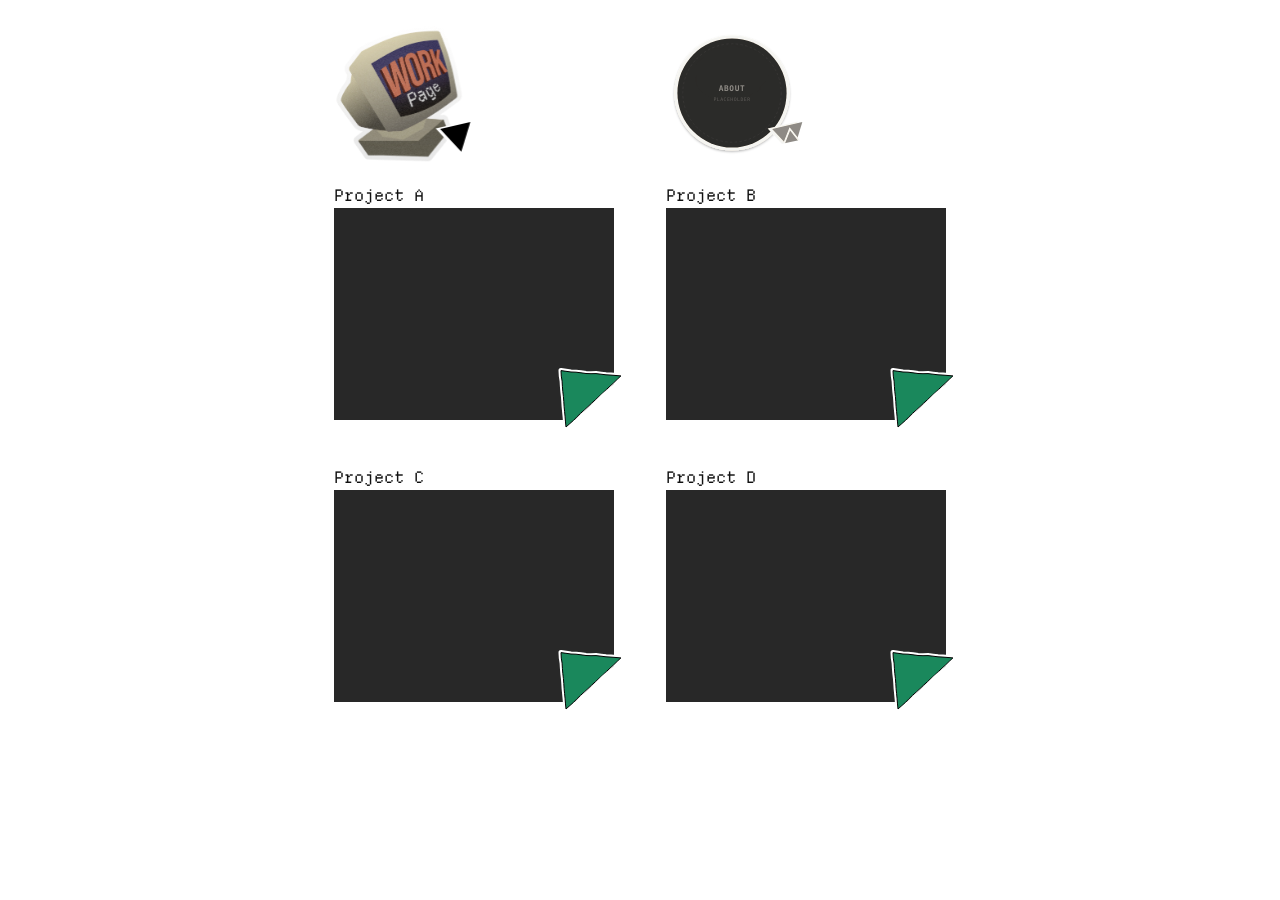
==== commit 1c011f20: "Add files via upload" ====
--- a/index.html
+++ b/index.html
@@ -234,10 +234,13 @@
           <!-- CRT Monitor Base Art -->
           <img class="sticker-base-png" src="svg/workstickerpng.png" alt="CRT Work Sticker">
 
-          <!-- Masked Specular Glossy Sheen Layer -->
+          <!-- Masked PBR Specular Glossy Sheen Layer -->
           <div class="sticker-highlight-layer" id="highlightLayer">
-            <div class="sticker-gloss-dome" id="stickerGlossDome"></div>
-            <div class="sticker-gloss-glint" id="stickerGlossGlint"></div>
+            <div class="specular-hotspot"></div>
+            <div class="fresnel-rim"></div>
+            <div class="env-reflect"></div>
+            <div class="washout"></div>
+            <div class="iridescence"></div>
           </div>
 
           <!-- 100% Vector Layers Punch-Out Corner Peel Affordance (Applied by default) -->
@@ -270,10 +273,13 @@
           <!-- Circle Placeholder Art -->
           <img class="sticker-base-png" src="svg/circlesticker.svg" alt="About Circle Sticker">
 
-          <!-- Masked Specular Glossy Sheen Layer -->
+          <!-- Masked PBR Specular Glossy Sheen Layer -->
           <div class="sticker-highlight-layer" id="aboutHighlightLayer">
-            <div class="sticker-gloss-dome" id="aboutGlossDome"></div>
-            <div class="sticker-gloss-glint" id="aboutGlossGlint"></div>
+            <div class="specular-hotspot"></div>
+            <div class="fresnel-rim"></div>
+            <div class="env-reflect"></div>
+            <div class="washout"></div>
+            <div class="iridescence"></div>
           </div>
 
           <!-- Corner Peel Overlay (Inactive/Flat by default) -->
--- a/css/base.css
+++ b/css/base.css
@@ -0,0 +1,57 @@
+/* ====================================================
+   LOCAL FONTS
+   Departure Mono (pixel/technical monospace font)
+   ==================================================== */
+@font-face {
+  font-family: 'Departure Mono';
+  src: url('../fonts/DepartureMono-Regular.woff2') format('woff2'),
+       url('../fonts/DepartureMono-Regular.woff') format('woff'),
+       url('../DepartureMono-1.500/DepartureMono-Regular.woff2') format('woff2');
+  font-weight: 400;
+  font-style: normal;
+  font-display: swap;
+}
+
+* {
+  box-sizing: border-box;
+  margin: 0;
+  padding: 0;
+}
+
+:root {
+  --grid-padding-top: 180px;
+  --grid-padding-bottom: 64px;
+  --grid-padding-x: 16px;
+  --grid-gap: 32px;
+}
+
+html, body {
+  overflow-x: hidden;
+  max-width: 100vw;
+}
+
+body {
+  font-family: 'Departure Mono', monospace;
+  background-color: #ffffff;
+  min-height: 100vh;
+}
+
+/* Main card container grid (Config-driven padding, centered on mobile & desktop) */
+.grid {
+  display: grid;
+  gap: var(--grid-gap, 32px);
+  padding: var(--grid-padding-top, 180px) var(--grid-padding-x, 16px) var(--grid-padding-bottom, 64px) var(--grid-padding-x, 16px);
+  justify-content: center;
+  justify-items: center;
+  grid-template-columns: minmax(0, 300px);
+  margin: 0 auto;
+  width: 100%;
+}
+
+/* 2-column layout on tablet/desktop screens */
+@media (min-width: 768px) {
+  .grid {
+    grid-template-columns: repeat(2, 300px);
+    padding: var(--grid-padding-top, 180px) 2rem var(--grid-padding-bottom, 64px) 2rem;
+  }
+}
--- a/css/card.css
+++ b/css/card.css
@@ -0,0 +1,283 @@
+/* ====================================================
+   CARD COMPONENT STYLES
+   Styles for interactive cards, peel flaps, hitboxes, and SVG layers.
+   ==================================================== */
+
+:root {
+  --card-title-color: #111111;
+  --card-title-size: 0.72rem;
+  --card-title-weight: 700;
+  --card-title-spacing: 0.08em;
+  --card-title-font: 'Departure Mono', monospace;
+  --card-title-transform: none;
+
+  /* THEME VARIABLES: Monochrome Swiss Architecture */
+  --card-bg: #0c0c0c;
+  /* Background inside the card (black inner box) */
+  --card-flap: #ffffff;
+  /* The white peeled back paper */
+  --card-peel: #0c0c0c;
+  /* Deep black underside of the peel flap */
+  --card-peel-stroke: #000000;
+  /* Crisp black outline in front on the peel */
+  --card-peel-outer-stroke: #ffffff;
+  /* Crisp white outline behind the black outline */
+
+  --btn-default: #ffffff;
+  /* Default icon diamond fill */
+  --btn-active: #0c0c0c;
+  /* Highlighted icon diamond fill (solid black) */
+  --btn-stroke: #ffffff;
+  /* Crisp white outline on buttons */
+
+  --eye-lid: #ffffff;
+  /* Eyelid color when selected */
+  --eye-pupil: #0c0c0c;
+  /* Eye pupil stroke when selected (contrasts with white eyelid) */
+  --eye-pupil-fill: #0c0c0c;
+  /* Eye pupil fill when selected */
+
+  --eye-lid-default: #0c0c0c;
+  /* Eyelid color when approaching / unselected */
+  --eye-pupil-default: #ffffff;
+  /* Eye pupil stroke when approaching / unselected (contrasts with black eyelid) */
+  --eye-pupil-fill-default: #0c0c0c;
+  /* Eye pupil fill when approaching / unselected */
+
+  --behind-text: #0c0c0c;
+  /* Color of the text revealed behind the card */
+}
+
+.wrap {
+  position: relative;
+  width: 300px;
+  height: 250px;
+  margin: 0 auto;
+}
+
+/* The surface revealed directly behind the card */
+.card-behind {
+  position: absolute;
+  top: 0;
+  left: 0;
+  width: 300px;
+  height: 250px;
+  display: flex;
+  align-items: center;
+  justify-content: center;
+  pointer-events: none;
+  user-select: none;
+  -webkit-user-select: none;
+  z-index: 0;
+}
+
+.card-behind-content {
+  display: flex;
+  flex-direction: column;
+  align-items: center;
+  justify-content: center;
+  gap: 12px;
+  width: 100%;
+}
+
+.card-behind-text {
+  font-family: 'Departure Mono', monospace;
+  font-size: 1.85rem;
+  font-weight: 700;
+  letter-spacing: -0.01em;
+  color: var(--behind-text, #1A885C);
+  text-align: center;
+  display: inline-block;
+}
+
+/* Elegant loading progress bar below the text */
+.card-loading-bar {
+  width: 110px;
+  height: 4px;
+  background-color: rgba(0, 0, 0, 0.08);
+  border-radius: 999px;
+  overflow: hidden;
+  opacity: 0;
+  transform: scaleX(0.85);
+  transition: opacity 0.25s ease, transform 0.25s ease;
+}
+
+.card-loading-bar.active {
+  opacity: 1;
+  transform: scaleX(1);
+}
+
+.card-loading-progress {
+  width: 100%;
+  height: 100%;
+  background-color: var(--behind-text, #1A885C);
+  border-radius: 999px;
+  transform-origin: left center;
+  transform: scaleX(0);
+}
+
+.card {
+  position: relative;
+  /* background-color: #ffffff;  REMOVED: Handled by SVG */
+  width: 300px;
+  height: 250px;
+  padding: 6px 10px 10px 10px;
+  /* clip-path: polygon(...); REMOVED: Handled by dynamic SVG clipPath! */
+  user-select: none;
+  -webkit-user-select: none;
+  -webkit-user-drag: none;
+  cursor: pointer;
+  display: flex;
+  flex-direction: column;
+}
+
+/* Hardware-accelerated paper grain overlay strictly on card paper border and header */
+.card::before {
+  content: "";
+  position: absolute;
+  top: 0;
+  left: 0;
+  width: 100%;
+  height: 100%;
+  background-image: var(--paper-grain-image, none);
+  background-size: var(--paper-grain-size, 140px 140px);
+  background-repeat: repeat;
+  opacity: var(--paper-grain-opacity, 0.12);
+  mix-blend-mode: var(--paper-grain-blend, multiply);
+  pointer-events: none;
+  user-select: none;
+  -webkit-user-select: none;
+  z-index: 0;
+  display: var(--paper-grain-display, block);
+}
+
+.card-header {
+  position: relative;
+  z-index: 1;
+  min-height: 22px;
+  height: auto;
+  display: flex;
+  align-items: center;
+  justify-content: flex-start;
+  padding: 0 0 4px 0;
+  box-sizing: border-box;
+}
+
+.card-title {
+  font-family: var(--card-title-font, 'Departure Mono', monospace);
+  font-size: var(--card-title-size, 0.72rem);
+  font-weight: var(--card-title-weight, 700);
+  letter-spacing: var(--card-title-spacing, 0.08em);
+  text-transform: var(--card-title-transform, none);
+  color: var(--card-title-color, #111111);
+  line-height: 1;
+  user-select: none;
+  -webkit-user-select: none;
+}
+
+.inner-rect {
+  position: relative;
+  z-index: 1;
+  background-color: var(--card-bg, #0c0c0c);
+  width: 100%;
+  flex: 1;
+  min-height: 0;
+  overflow: hidden;
+}
+
+.card-bg-path {
+  fill: var(--card-paper-color, #F2F2F2);
+}
+
+.hitbox {
+  position: absolute;
+  bottom: -14px;
+  right: -10px;
+  width: 80px;
+  height: 80px;
+  z-index: 10;
+  cursor: grab;
+  touch-action: none;
+  background-color: rgba(0, 255, 0, 0);
+  transform: rotate(180deg);
+  clip-path: polygon(100% 0%, 100% 33%, 100% 66%, 100% 100%, 66% 100%, 33% 100%, 0% 100%);
+}
+
+.hitbox:active {
+  cursor: grabbing;
+}
+
+body.is-peeling,
+body.is-peeling * {
+  cursor: grabbing !important;
+}
+
+.triangle-svg {
+  position: absolute;
+  bottom: -4px;
+  right: 0px;
+  width: 120px;
+  height: 120px;
+  transform: rotate(180deg);
+  pointer-events: none;
+  overflow: visible;
+  z-index: 5;
+  /* Filter removed. Handled mathematically now! */
+}
+
+.card-bg-svg {
+  position: absolute;
+  top: 0;
+  left: 0;
+  pointer-events: none;
+  overflow: visible;
+}
+
+.triangle-path {
+  fill: var(--card-flap, #ffffff);
+  stroke: var(--card-flap, #ffffff);
+  /* Geometry and animation are now handled cleanly by HTML and GSAP */
+}
+
+.inner-triangle-outer-path {
+  fill: none;
+  stroke: var(--card-peel-outer-stroke, #ffffff);
+}
+
+.inner-triangle-path {
+  fill: var(--card-peel, #0c0c0c);
+  stroke: var(--card-peel-stroke, #000000);
+}
+
+.sq-path {
+  stroke: var(--btn-stroke, #ffffff);
+}
+
+/* Disable the native bloating focus ring */
+g:focus {
+  outline: none;
+}
+
+/* Reveal our custom non-scaling SVG focus ring instead! */
+g:focus .custom-focus {
+  opacity: 1;
+}
+
+/* Button text overlay */
+.btn-text-group {
+  pointer-events: none;
+  user-select: none;
+  -webkit-user-select: none;
+}
+
+.btn-text {
+  pointer-events: none;
+  user-select: none;
+  -webkit-user-select: none;
+}
+
+.btn-text-box {
+  pointer-events: none;
+  user-select: none;
+  -webkit-user-select: none;
+}
--- a/css/sticker.css
+++ b/css/sticker.css
@@ -0,0 +1,363 @@
+/* ====================================================
+   WORK NAVIGATION STICKER DESIGN SYSTEM
+   - CRT Monitor Art with Hand-Drawn Boil Filter
+   - Glossy Vinyl Specular Sheen (Studio Bar Overlay)
+   - Corner Peel Vector Punch-Out Affordance
+   - Adaptive Floating HUD Pill (Animated Width)
+   ==================================================== */
+
+:root {
+  /* Specular & Gloss Dynamics */
+  --diag-pos: 50%;
+  --sheen-opacity: 0.45;
+  --sheen-blend: overlay;
+  --gloss-angle: -140deg;
+  --gloss-tint: 255, 255, 255;
+
+  /* Drop Shadow Filter (Disabled / None for clean flush look) */
+  --sticker-shadow-filter: none;
+  --sticker-shadow-y: 0px;
+  --sticker-shadow-blur: 0px;
+  --sticker-shadow-opacity: 0;
+
+  /* Global Sticker Scale */
+  --sticker-scale: 1.0;
+
+  /* Corner Peel Affordance Offset & Dynamics */
+  --peel-x: 71px;
+  --peel-y: 67px;
+  --peel-scale: 1.3;
+  --peel-rotate: 0deg;
+}
+
+/* ----------------------------------------------------
+   THE DRAGGABLE STICKER ROOT
+   ---------------------------------------------------- */
+.sticker-root {
+  position: absolute;
+  width: calc(220px * var(--sticker-scale, 1));
+  height: calc(230px * var(--sticker-scale, 1));
+  top: 0;
+  left: 0;
+  cursor: grab;
+  touch-action: none;
+  will-change: transform;
+  z-index: 1000;
+  user-select: none;
+  -webkit-user-select: none;
+}
+
+.sticker-root:active,
+body.is-dragging .sticker-root {
+  cursor: grabbing !important;
+}
+
+.sticker-body {
+  position: absolute;
+  inset: 0;
+  width: 100%;
+  height: 100%;
+  transform-origin: center center;
+  transition: transform 0.15s ease-out;
+  will-change: transform;
+}
+
+.sticker-root:hover .sticker-body {
+  transform: translateY(-4px) scale(1.02);
+}
+
+body.is-dragging .sticker-root .sticker-body {
+  transform: scale(1.06);
+}
+
+/* Drop Shadow Container (Zero soft drop shadow by default) */
+.sticker-shadow-wrap {
+  position: absolute;
+  inset: 0;
+  width: 100%;
+  height: 100%;
+  pointer-events: none;
+  filter: var(--sticker-shadow-filter, none);
+}
+
+/* Sticker Art Wrapper (Supports 2 FPS Organic Boil) */
+.sticker-art-wrap {
+  position: absolute;
+  inset: 0;
+  width: 100%;
+  height: 100%;
+  pointer-events: none;
+  transform-origin: center center;
+}
+
+.sticker-art-wrap.has-boil {
+  filter: url(#stickerBoilFilter);
+}
+
+/* CRT Monitor Base PNG */
+.sticker-base-png {
+  position: absolute;
+  inset: 0;
+  width: 100%;
+  height: 100%;
+  object-fit: contain;
+  pointer-events: none;
+}
+
+/* ----------------------------------------------------
+   MASKED SPECULAR GLOSSY LAYER
+   ---------------------------------------------------- */
+.sticker-highlight-layer {
+  position: absolute;
+  inset: 0;
+  width: 100%;
+  height: 100%;
+  pointer-events: none;
+
+  -webkit-mask-size: contain;
+  mask-size: contain;
+  -webkit-mask-repeat: no-repeat;
+  mask-repeat: no-repeat;
+  -webkit-mask-position: center;
+  mask-position: center;
+
+  z-index: 2;
+}
+
+#stickerRoot .sticker-highlight-layer {
+  -webkit-mask-image: url('../svg/workstickerpng.png');
+  mask-image: url('../svg/workstickerpng.png');
+}
+
+#aboutStickerRoot .sticker-highlight-layer {
+  -webkit-mask-image: url('../svg/circlesticker.svg');
+  mask-image: url('../svg/circlesticker.svg');
+}
+
+/* Layer 1: Specular hotspot — the main "light reflection blob" */
+.specular-hotspot {
+  position: absolute;
+  inset: 0;
+  border-radius: 12px;
+  mix-blend-mode: screen;
+  opacity: 0;
+  pointer-events: none;
+  will-change: background, opacity;
+}
+
+/* Layer 2: Fresnel rim — edges glow brighter at shallow angles */
+.fresnel-rim {
+  position: absolute;
+  inset: 0;
+  border-radius: 12px;
+  mix-blend-mode: screen;
+  opacity: 0;
+  pointer-events: none;
+  will-change: background, opacity;
+}
+
+/* Layer 3: Environment reflection — soft ambient light pickup */
+.env-reflect {
+  position: absolute;
+  inset: 0;
+  border-radius: 12px;
+  mix-blend-mode: overlay;
+  opacity: 0;
+  pointer-events: none;
+  will-change: background, opacity;
+}
+
+/* Layer 4: Image washout — vinyl gets milky white at steep angles */
+.washout {
+  position: absolute;
+  inset: 0;
+  border-radius: 12px;
+  background: rgba(255, 255, 255, 1);
+  mix-blend-mode: overlay;
+  opacity: 0;
+  pointer-events: none;
+  will-change: opacity;
+}
+
+/* Layer 5: Iridescence — subtle color shift at edges */
+.iridescence {
+  position: absolute;
+  inset: 0;
+  border-radius: 12px;
+  mix-blend-mode: color-dodge;
+  opacity: 0;
+  pointer-events: none;
+  will-change: background, opacity;
+}
+
+/* ----------------------------------------------------
+   CORNER PEEL AFFORDANCE & VECTOR PUNCH-OUT
+   - Punch-Out: Pure black #000000 mask punches out underlying vector layers
+   - Trajectory: Exact original trajectory (+7.145px X, +45.276px Y)
+   - Dynamic Offsets: Parametric translate, scale, and rotate
+   ---------------------------------------------------- */
+.sticker-peel-overlay {
+  position: absolute;
+  inset: 0;
+  width: 100%;
+  height: 100%;
+  pointer-events: none;
+  overflow: visible;
+  transform: translate(var(--peel-x), var(--peel-y)) scale(var(--peel-scale)) rotate(var(--peel-rotate));
+  transform-origin: 200px 240px;
+  z-index: 10;
+}
+
+.peel-svg {
+  position: absolute;
+  inset: 0;
+  width: 100%;
+  height: 100%;
+  overflow: visible;
+}
+
+/* Continuous Loop Mode Keyframes */
+@keyframes kf_sim_peel_trans {
+  0%, 4.68% {
+    transform: translate(246.888px, 210.66px) rotate(111.625deg);
+    animation-timing-function: cubic-bezier(0, 0.274, 0.58, 1);
+  }
+  91.63%, 100% {
+    transform: translate(254.033px, 255.936px) rotate(111.625deg);
+  }
+}
+@keyframes kf_sim_peel_fill {
+  0%, 4.68% { fill: #8C8585; animation-timing-function: cubic-bezier(0.5, 0, 0.5, 1); }
+  91.63%, 100% { fill: #000000; }
+}
+@keyframes kf_sim_main_fill {
+  0%, 4.68% { fill: #8C8585; animation-timing-function: cubic-bezier(0.5, 0, 0.5, 1); }
+  91.63%, 100% { fill: #000000; }
+}
+@keyframes kf_sim_mask_trans {
+  0%, 4.68% {
+    transform: translate(148.874px, 226.758px) rotate(-10.7228deg);
+    animation-timing-function: cubic-bezier(0, 0.274, 0.58, 1);
+  }
+  91.63%, 100% {
+    transform: translate(153.703px, 245.503px) rotate(-10.7228deg);
+  }
+}
+
+/* Base Resting Styles */
+.peel-flap-path {
+  transform-box: view-box;
+  transform-origin: 0 0;
+  transform: translate(246.888px, 210.66px) rotate(111.625deg);
+  fill: #8C8585;
+  transition: transform 0.38s cubic-bezier(0, 0.274, 0.58, 1), fill 0.32s cubic-bezier(0.5, 0, 0.5, 1);
+}
+.peel-mask-path {
+  transform-box: view-box;
+  transform-origin: 0 0;
+  transform: translate(148.874px, 226.758px) rotate(-10.7228deg);
+  fill: #000000;
+  transition: transform 0.38s cubic-bezier(0, 0.274, 0.58, 1);
+}
+.peel-main-path {
+  fill: #8C8585;
+  transition: fill 0.32s cubic-bezier(0.5, 0, 0.5, 1);
+}
+
+/* 1. INACTIVE STATE (Frame 0: Resting Flat) */
+.peel-state-inactive .peel-main-path {
+  animation: none !important;
+  fill: #8C8585 !important;
+}
+.peel-state-inactive .peel-flap-path {
+  animation: none !important;
+  transform: translate(246.888px, 210.66px) rotate(111.625deg) !important;
+  fill: #8C8585 !important;
+  transform-origin: 0 0;
+}
+.peel-state-inactive .peel-mask-path {
+  animation: none !important;
+  transform: translate(148.874px, 226.758px) rotate(-10.7228deg) !important;
+  fill: #000000 !important;
+  transform-origin: 0 0;
+}
+
+/* 2. ACTIVE STATE (100% Peeled when Applied to Card) */
+.peel-state-active .peel-main-path {
+  animation: none !important;
+  fill: #000000 !important;
+  transition: fill 0.32s cubic-bezier(0.5, 0, 0.5, 1);
+}
+.peel-state-active .peel-flap-path {
+  animation: none !important;
+  transform: translate(254.033px, 255.936px) rotate(111.625deg) !important;
+  fill: #000000 !important;
+  transform-origin: 0 0;
+  transition: transform 0.38s cubic-bezier(0, 0.274, 0.58, 1), fill 0.32s cubic-bezier(0.5, 0, 0.5, 1);
+}
+.peel-state-active .peel-mask-path {
+  animation: none !important;
+  transform: translate(153.703px, 245.503px) rotate(-10.7228deg) !important;
+  fill: #000000 !important;
+  transform-origin: 0 0;
+  transition: transform 0.38s cubic-bezier(0, 0.274, 0.58, 1);
+}
+
+/* 3. LOOP STATE */
+.peel-state-loop .peel-main-path {
+  animation: kf_sim_main_fill 0.8s linear infinite !important;
+}
+.peel-state-loop .peel-flap-path {
+  transform-origin: 0 0;
+  animation: kf_sim_peel_trans 0.8s linear infinite, kf_sim_peel_fill 0.8s linear infinite !important;
+}
+.peel-state-loop .peel-mask-path {
+  transform-origin: 0 0;
+  animation: kf_sim_mask_trans 0.8s linear infinite !important;
+  fill: #000000 !important;
+}
+
+/* Suppress transitions during resize / Ctrl-zoom so peel shapes stay 100% locked */
+body.is-resizing .peel-flap-path,
+body.is-resizing .peel-mask-path,
+body.is-resizing .peel-main-path,
+body.is-resizing .sticker-peel-overlay {
+  transition: none !important;
+}
+
+/* ====================================================
+   SLEEPING / INACTIVE STICKER STATE
+   Click/Tap toggles sleeping: muted grayscale/sepia filter,
+   flat unpeeled corner, dimmed sheen, and suspended modifier.
+   ==================================================== */
+.sticker-root {
+  transition: filter 0.28s cubic-bezier(0.2, 0.8, 0.2, 1), opacity 0.28s ease;
+}
+
+.sticker-root.is-sleeping {
+  filter: grayscale(1) sepia(0.18) contrast(0.92);
+  opacity: 1;
+}
+
+.sticker-root.is-sleeping .sticker-peel-overlay .peel-main-path {
+  animation: none !important;
+  fill: #8C8585 !important;
+}
+
+.sticker-root.is-sleeping .sticker-peel-overlay .peel-flap-path {
+  animation: none !important;
+  transform: translate(246.888px, 210.66px) rotate(111.625deg) !important;
+  fill: #8C8585 !important;
+}
+
+.sticker-root.is-sleeping .sticker-peel-overlay .peel-mask-path {
+  animation: none !important;
+  transform: translate(148.874px, 226.758px) rotate(-10.7228deg) !important;
+  fill: #000000 !important;
+}
+
+.sticker-root.is-sleeping .sticker-highlight-layer {
+  opacity: 0.08 !important;
+}
+
+
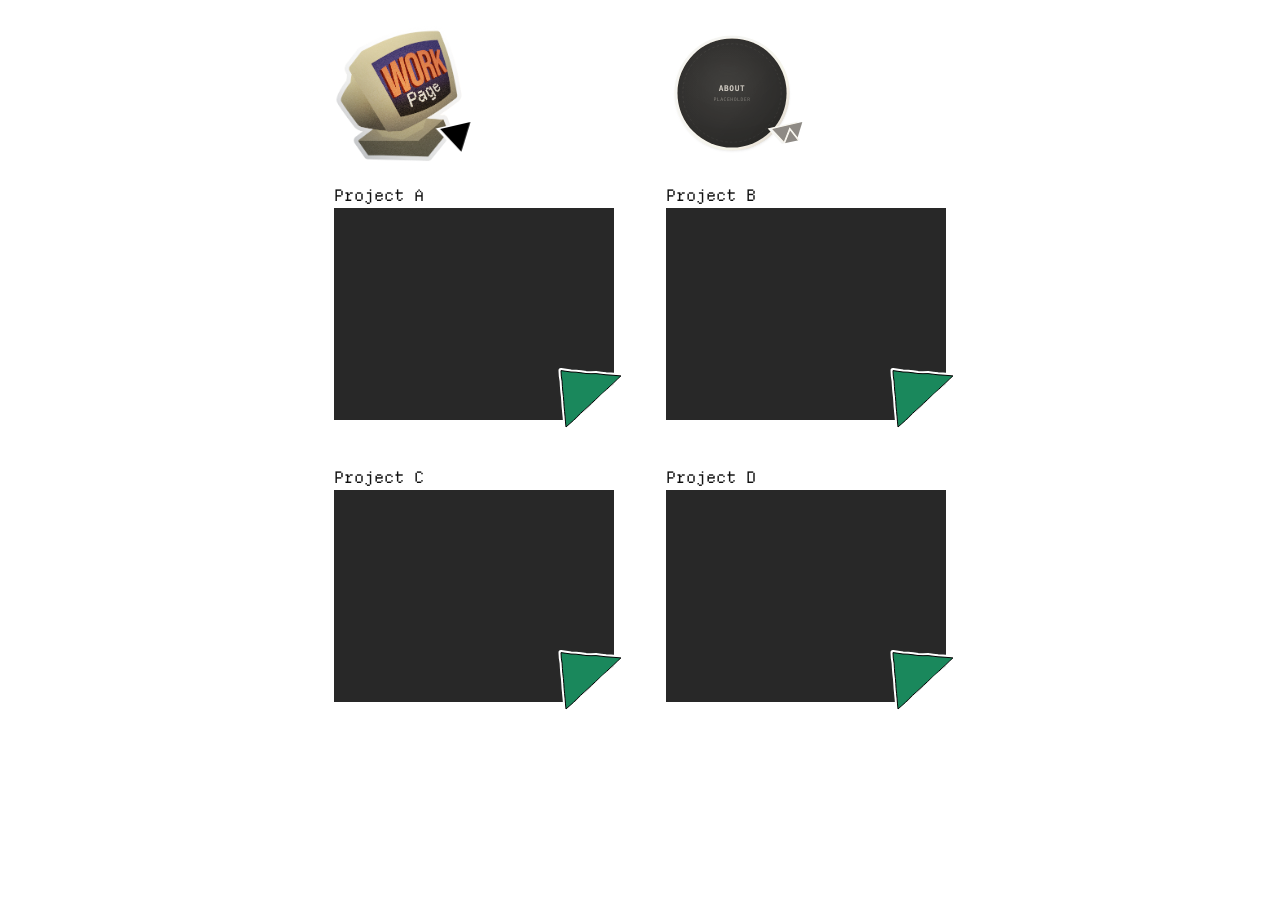
==== commit c08594e1: "Add files via upload" ====
--- a/index.html
+++ b/index.html
@@ -231,11 +231,10 @@
     <div class="sticker-body" id="stickerBody">
       <div class="sticker-shadow-wrap">
         <div class="sticker-art-wrap" id="stickerArtWrap">
-          <!-- CRT Monitor Base Art -->
-          <img class="sticker-base-png" src="svg/workstickerpng.png" alt="CRT Work Sticker">
-
-          <!-- Masked PBR Specular Glossy Sheen Layer -->
+          <!-- Masked PBR Specular Glossy Sheen Layer with Base Art for True Pixel Blend Modes -->
           <div class="sticker-highlight-layer" id="highlightLayer">
+            <img class="sticker-base-png" src="svg/workstickerpng.png" alt="CRT Work Sticker">
+            <div class="diffuse-shadow"></div>
             <div class="specular-hotspot"></div>
             <div class="fresnel-rim"></div>
             <div class="env-reflect"></div>
@@ -270,11 +269,10 @@
     <div class="sticker-body" id="aboutStickerBody">
       <div class="sticker-shadow-wrap">
         <div class="sticker-art-wrap" id="aboutArtWrap">
-          <!-- Circle Placeholder Art -->
-          <img class="sticker-base-png" src="svg/circlesticker.svg" alt="About Circle Sticker">
-
-          <!-- Masked PBR Specular Glossy Sheen Layer -->
+          <!-- Masked PBR Specular Glossy Sheen Layer with Base Art for True Pixel Blend Modes -->
           <div class="sticker-highlight-layer" id="aboutHighlightLayer">
+            <img class="sticker-base-png" src="svg/circlesticker.svg" alt="About Circle Sticker">
+            <div class="diffuse-shadow"></div>
             <div class="specular-hotspot"></div>
             <div class="fresnel-rim"></div>
             <div class="env-reflect"></div>
--- a/css/sticker.css
+++ b/css/sticker.css
@@ -22,6 +22,11 @@
 
   /* Global Sticker Scale */
   --sticker-scale: 1.0;
+
+  /* Sticker Base Artwork Exposure & Saturation (From sticker-gloss-config (3).json) */
+  --sticker-bright: 1;
+  --sticker-contrast: 1;
+  --sticker-sat: 1.3;
 
   /* Corner Peel Affordance Offset & Dynamics */
   --peel-x: 71px;
@@ -102,6 +107,8 @@
   height: 100%;
   object-fit: contain;
   pointer-events: none;
+  z-index: 0;
+  filter: brightness(var(--sticker-bright, 1)) contrast(var(--sticker-contrast, 1)) saturate(var(--sticker-sat, 1.3));
 }
 
 /* ----------------------------------------------------
@@ -134,14 +141,27 @@
   mask-image: url('../svg/circlesticker.svg');
 }
 
+/* Layer 0: Directional shadow — diffuse ambient darkening opposite the light source */
+.diffuse-shadow {
+  position: absolute;
+  inset: 0;
+  border-radius: 12px;
+  mix-blend-mode: overlay;
+  opacity: 0;
+  pointer-events: none;
+  z-index: 1;
+  will-change: background, opacity;
+}
+
 /* Layer 1: Specular hotspot — the main "light reflection blob" */
 .specular-hotspot {
   position: absolute;
   inset: 0;
   border-radius: 12px;
-  mix-blend-mode: screen;
-  opacity: 0;
-  pointer-events: none;
+  mix-blend-mode: overlay;
+  opacity: 0;
+  pointer-events: none;
+  z-index: 2;
   will-change: background, opacity;
 }
 
@@ -153,6 +173,7 @@
   mix-blend-mode: screen;
   opacity: 0;
   pointer-events: none;
+  z-index: 3;
   will-change: background, opacity;
 }
 
@@ -164,6 +185,7 @@
   mix-blend-mode: overlay;
   opacity: 0;
   pointer-events: none;
+  z-index: 4;
   will-change: background, opacity;
 }
 
@@ -176,6 +198,7 @@
   mix-blend-mode: overlay;
   opacity: 0;
   pointer-events: none;
+  z-index: 5;
   will-change: opacity;
 }
 
@@ -187,6 +210,7 @@
   mix-blend-mode: color-dodge;
   opacity: 0;
   pointer-events: none;
+  z-index: 6;
   will-change: background, opacity;
 }
 
@@ -356,8 +380,5 @@
   fill: #000000 !important;
 }
 
-.sticker-root.is-sleeping .sticker-highlight-layer {
-  opacity: 0.08 !important;
-}
-
-
+
+
